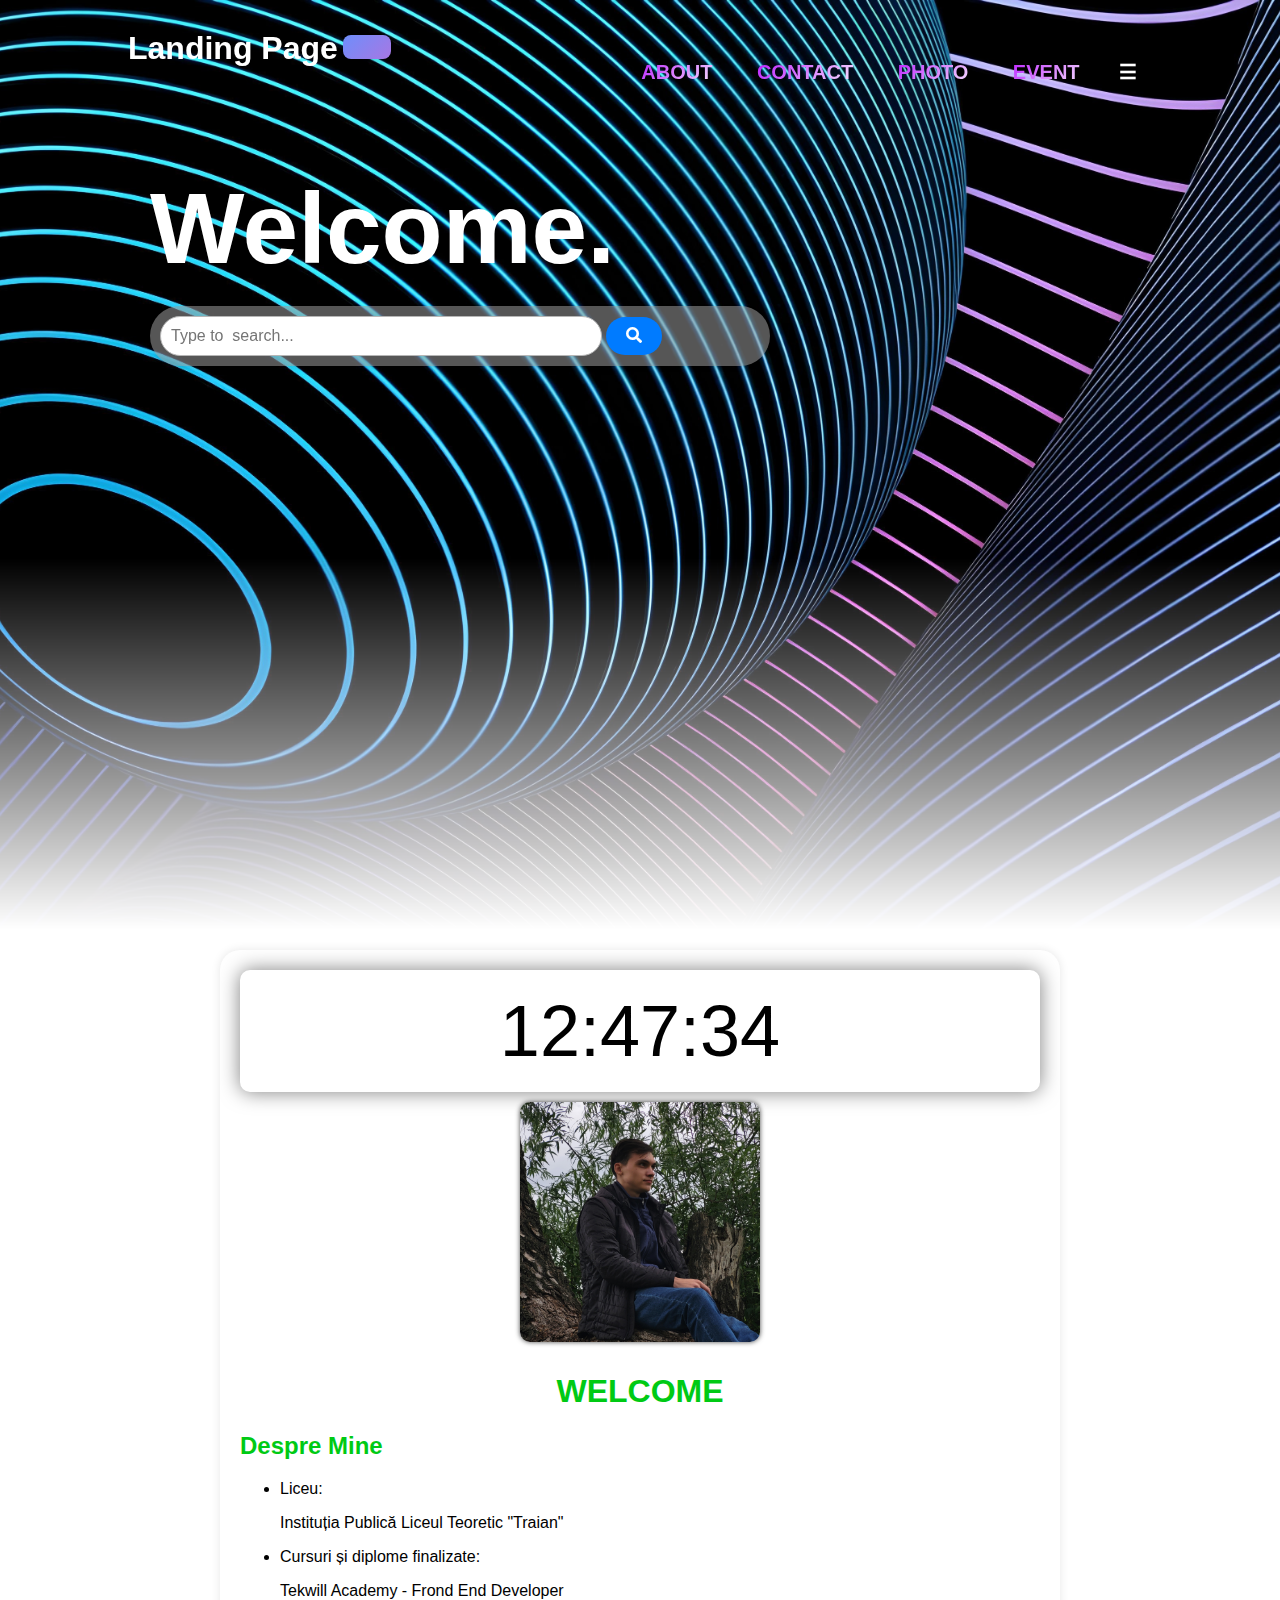
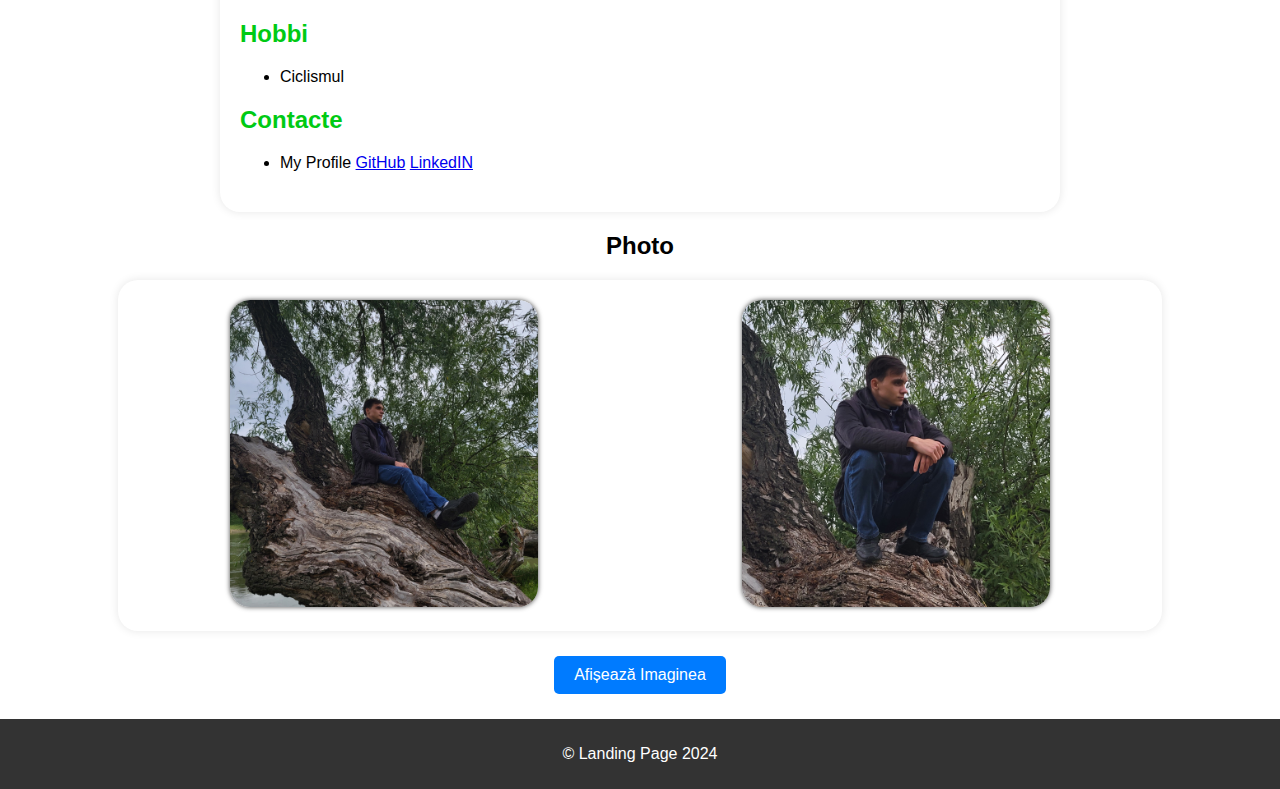
==== HTML/Index.html @ 4e42f4fc "sidebar header blur" ====
<!DOCTYPE html>
<html lang="en">
<head>
    <meta charset="UTF-8">
    <meta name="viewport" content="width=device-width, initial-scale=1.0">
    <title>Landing Page</title>
    <link rel="stylesheet" href="/CSS/light-mode.css" id="theme">
    <link rel="stylesheet" href="https://cdnjs.cloudflare.com/ajax/libs/font-awesome/5.15.4/css/all.min.css" integrity="sha512-..." crossorigin="anonymous" />

</head>
<body>

<header id="hed" class="hero">
    <div class="box">
        <div id="line">
            <h1 class="color2">Landing Page</h1>
        </div>
        <button class="wrapper" id="switchMode"></button>
                
        <nav>
            <a class="moving" href="#about">About</a>
            <a class="moving" href="#contact">Contact</a>
            <a class="moving" href="#photo">Photo</a>
            <a class="moving" href="#event">Event</a>
            <button class="main1" id="openbtn" onclick="openNav()">☰</button>
        </nav> 

            </div>
            <h1 class="welcom">Welcome.</h1>
        <div class="search-container">
            <input type="text" id="search-input" placeholder="Type to  search...">
            <button id="search-btn"><i class="fas fa-search"></i></button>
        </div>
        </div> 
               
    </div> 
</header>
<div class="main">
    <div class="sidebar" id="mySidebar">
        <a href="javascript:void(0)" class="closebtn" onclick="closeNav()">×</a>
        <div class="profile">
            <img src="/Foto/Fd.jpg" alt="Profile Photo" class="profile-photo">
        </div>
        <h2 class="color1">WELCOME</h2>
        
        <ul class="white-bullet">
            <h2 class="color">Contacte</h2>
            <li class="color">&#x1F3E0; Rezidență <p>R. Moldova, Or.Chișinău</p></li>
            <li class="color">&#x260E; Telefon <p>+373(0)798-288-21</p></li>
            <li class="color">&#x2709; Adresă de Email <p>arianbadasco@gmail.com</p></li>          
        </ul>
    
        <h2 class="color1">TIME</h2>
        <div class="maxC">
            <div class="calendar-box">
            <div class="date" id="date"></div>
            <div class="time" id="time"></div>
            </div>
        </div>
    </div>
<main>
</div>    
    <div class="container">
        <div id="clock-container">
            <div id="clock"></div>
        </div>
        <div class="photos">
            <img class="photo" src="/Foto/photo1.jpg" alt="Foto1">
        </div>
        <h1>WELCOME</h1>  
        <div class="section" href="about">
            <h2 id="about">Despre Mine</h2>
            <ul>
                <li>Liceu:
                    <p>Instituția Publică Liceul Teoretic "Traian"</p>
                </li>
                <li>Cursuri și diplome finalizate: 
                    <p>Tekwill Academy - Frond End Developer</p>
                </li>
            </ul>
        </div>

        <div class="section">
            <h2>Hobbi</h2>
            <ul>
            <li>Ciclismul</li>   
            </ul>
        </div>
        <div class="section">
            <h2 id="contact">Contacte</h2>
            <ul>  
                    <li>My Profile
                        <a href="https://github.com/abadasco">GitHub</a>
                        <a href="https://www.linkedin.com/in/arian-badasco-384903273/?trk=opento_sprofile_topcard">LinkedIN</a>
                    </li> 
            </ul>
        </div>  
    </div>
    
</main>
 <h2 class="texth2" id="photo">Photo</h2>
<section id="main-content" class="container1">
   
    <div class="box1">
        <img class="img" src="/Foto/photo2.jpg" alt="Foto2">
    </div>
    <div class="box1">
        <img class="img" src="/Foto/photo3.jpg" alt="Foto3">
    </div>
</section>

<div class="buttonimg" id="event">
  <button id="showImageButton">Afișează Imaginea</button>
  <div id="imageContainer"></div>
</div>
</body>
<script src="/Java script/script.js"></script>
<footer>
    <p>&copy; Landing Page 2024</p>               
                 
</footer>
---- CSS/light-mode.css ----
body {
    font-family: Arial, sans-serif;
    margin: 0;
    padding: 0; 
    background-color: white;  
    color: black;
    transition: background-color 0.3s, color 0.3s;
}

.box {
    width: 80%;
    margin: auto;
    overflow:hidden;
}

#hed{
   padding-top: 30px;
   min-height: 70px;  
}

.hero {
   height: 100vh;
   background: url('/Foto/Dark.jpg') no-repeat center center/cover;
   color: #fff; 
   mask-image: linear-gradient(to bottom, white 60%, transparent 100%);
}

header a {
   color: #fff;
   text-decoration: none;
   text-transform: uppercase;
   font-size: 16px;
}

header a {
   display: inline;
   padding: 0 20px 0 20px;
   font-weight: bold;
}

header #line {
   float: left;
}
header #line h1 {
   margin: 0;
   
}
header nav {
   float: right;
   margin-top: 10px;
   background-color: transparent;
}

.welcom{
   color: #ffffff;
   font-weight: 800;
   font-size: 100px;
   text-align: left;
   margin-left: 150px ;
   margin-bottom: 20px;
}

.search-container {
   max-width: 600px;
   border-radius: 40px;
   background-color: #9a9a9a8f;
   padding: 10px;
   box-shadow: 0 2px 4px rgba(0,0,0,0.1);
   margin-left: 150px;
   
}
 
 #search-input {
   width: 70%;
   padding: 10px;
   border: 1px solid #b6b6b6;
   border-radius: 40px;
   font-size: 16px;
   background: #ffffff;
 }
 
 #search-btn {
   padding: 10px 20px;
   font-size: 16px;
   background-color: #007bff;
   color: #fff;
   border: none;
   border-radius: 50px;
   cursor: pointer;
   transition: background-color 0.3s ease;
 }
 
 #search-btn:hover {
   background-color: #0056b3;
 }
 
 #search-results {
   margin-top: 20px;
   padding: 10px;
   background-color: #000000;
   color: #fff;
   border-radius: 8px;
   box-shadow: 0 2px 4px rgba(0,0,0,0.1);
 }
 .moving{
    background: linear-gradient(135deg, #b300ff, #ffffff);
    color: white;
    cursor: pointer;
    transition: background 0.3s ease, transform 0.3s ease;
    font-size: 20px;
    background-clip: text;
    -webkit-text-fill-color: transparent; 
}

.moving:hover{
    background: linear-gradient(135deg, #ffffff, #b300ff);
    transform: scale(1.05);
    background-clip: text;
    -webkit-text-fill-color: transparent;
    font-weight: 800;
}

.moving:active{
    transform: scale(0.95);
}

.sidebar {
    height: 100%;
    width: 0;
    position: fixed;
    z-index: 1;
    top: 0;
    left: 0;
    background-color: #111;
    overflow-x: hidden;
    transition: 0.5s;
    padding-top: 60px;
}

.sidebar a {
    padding: 8px 8px 8px 32px;
    text-decoration: none;
    font-size: 25px;
    color: #818181;
    display: block;
    transition: 0.5s;
}

.sidebar a:hover {
    color: #f1f1f1;
}

.sidebar .closebtn {
    position: absolute;
    top: 0;
    right: 25px;
    font-size: 36px;
    margin-left: 50px;
}

.main1 {
    transition: margin-left .5s;
    padding: 16px;
    font-weight: bold;
}

#openbtn {
    font-size: 20px;
    cursor: pointer;
    color: rgb(255, 255, 255);
    padding: 10px 15px;
    border: none;
    background: transparent;
}

#openbtn:hover {
    background-color: #ffffff69;
    border-radius: 10px;
    cursor: pointer;
}

.sidebar .profile {
    text-align: center;
    margin-bottom: 20px;
}

.sidebar .profile-photo {
    width: 150px;
    height: 150px;
    border-radius: 50%;
    object-fit: cover;
}

.white-bullet {
    list-style-type: none; 
}
.white-bullet li {
    position: relative;
}
.white-bullet li::before {
    content: '\2022'; 
    color: white; 
    position: absolute;
    left: -20px; 
}

.container1 {
    width: 80%;
    overflow: hidden;
    border-radius: 20px;
    margin: auto;
}

.container {
    max-width: 800px;
    margin: 20px auto;
    background-color: white;
    padding: 20px;
    box-shadow: 0 0 10px rgba(0,0,0,0.1);
    border-radius: 20px;
    overflow: hidden; 
}

h1 {
    color: #00ca14; 
    text-align: center;
}

.color{
    color: #ffffff;
}

.color1{
    color: #ffffff;
    display: flex;
    justify-content: space-around;
    align-items: center;
}

.color2{
    color: #ffffff;
}

.wrapper {
    background: linear-gradient(135deg, #6e8efb, #a777e3);
    border: none;
    border-radius: 8px;
    box-shadow: 0 4px 6px rgba(0, 0, 0, 0.1);
    color: white;
    cursor: pointer;
    font-size: 16px;
    padding: 12px 24px;
    text-transform: uppercase;
    transition: background 0.3s ease, transform 0.3s ease;
    margin: 5px;
}

.wrapper:hover {
    background: linear-gradient(135deg, #a777e3, #6e8efb);
    transform: scale(1.05);
}

.wrapper:active {
    transform: scale(0.95);
}

.section {
    margin-bottom: 20px;
}

.section h2 {
    color: #00ca14; 
}

nav {
    background-color: #333;
    text-align: center;
    padding: 10px 0;
}

nav a {
    color: white;
    text-decoration: none;
    padding: 0 20px;
}

.photos {
    display: flex;
    justify-content: space-around;
    margin-bottom: 20px;
}

.photo {
    width: 30%;
    border-radius: 10px;
    overflow: hidden;
    box-shadow: 0 0 5px rgba(0, 0, 0, 0.727);
    margin: 10px;
}

.photo img {
    width: 100%;
    height: auto;
    display: block;
    
}

#main-content {
    padding: 10px;
    background: #ffffff;
    box-shadow: 0 0 10px rgba(0,0,0,0.1);
    margin-bottom: 20px;
    display: flex;
    align-items: center;
    justify-content: space-around;
    
}

.texth2{
    display: flex;
    flex-direction: column;
    justify-content: space-around;
    align-items: center;
}

.box1 {
    float: left;
    width: 30%;
    padding: 10px;
    
}
.box1 img {
    width: 100%;
    height: auto;
    border-radius: 20px;
    box-shadow: 0 0 5px rgba(0,0,0,0.727);
}


#clock-container {
    display: flex;
    justify-content: center;
    align-items: center;
    background-color: #ffffff;
    border-radius: 10px;
    padding: 20px;
    box-shadow: 0 0 20px rgba(0, 0, 0, 0.5);
}

#clock {
    font-family: 'Helvetica', sans-serif;
    font-size: 72px;
    color: #000000;
}

.buttonimg{
    display: flex;
      flex-direction: column;
      justify-content: center;
      align-items: center;
}
  #showImageButton {
    margin: 5px;
    padding: 10px 20px;
    font-size: 16px;
    background-color: #007BFF;
    color: white;
    border: none;
    border-radius: 5px;
    cursor: pointer;
    transition: background-color 0.3s;
  }

  #showImageButton:hover {
    background-color: #0056b3;
  }

  #showImageButton:disabled {
    background-color: #6c757d;
    cursor: not-allowed;
  }

  #imageContainer {
    margin-top: 20px;
  }

  #imageContainer img {
    max-width: 100%;
    height: auto;
    border: 2px solid #ddd;
    border-radius: 10px;
    box-shadow: 0 4px 8px rgba(0, 0, 0, 0.2);
  }

.maxC{
    display: flex;
    justify-content: center;
    align-items: center;
    margin: 5px;
}

.calendar-box {
    background-color: rgb(0, 0, 0);
    padding: 20px;
    border: 1px solid #3c3c3c;
    border-radius: 10px;
    box-shadow: 0 0 10px rgba(0, 0, 0, 0.1);
    text-align: center;
    max-width: 200px;
    color: #fff;
}
.date {
    font-size: 18px;
    margin-bottom: 5px;
}
.time {
    font-size: 16px;
    color: #555;
}


  footer {
    background: #333;
    color: rgb(255, 255, 255); 
    text-align: center;
    padding: 10px 0;
}
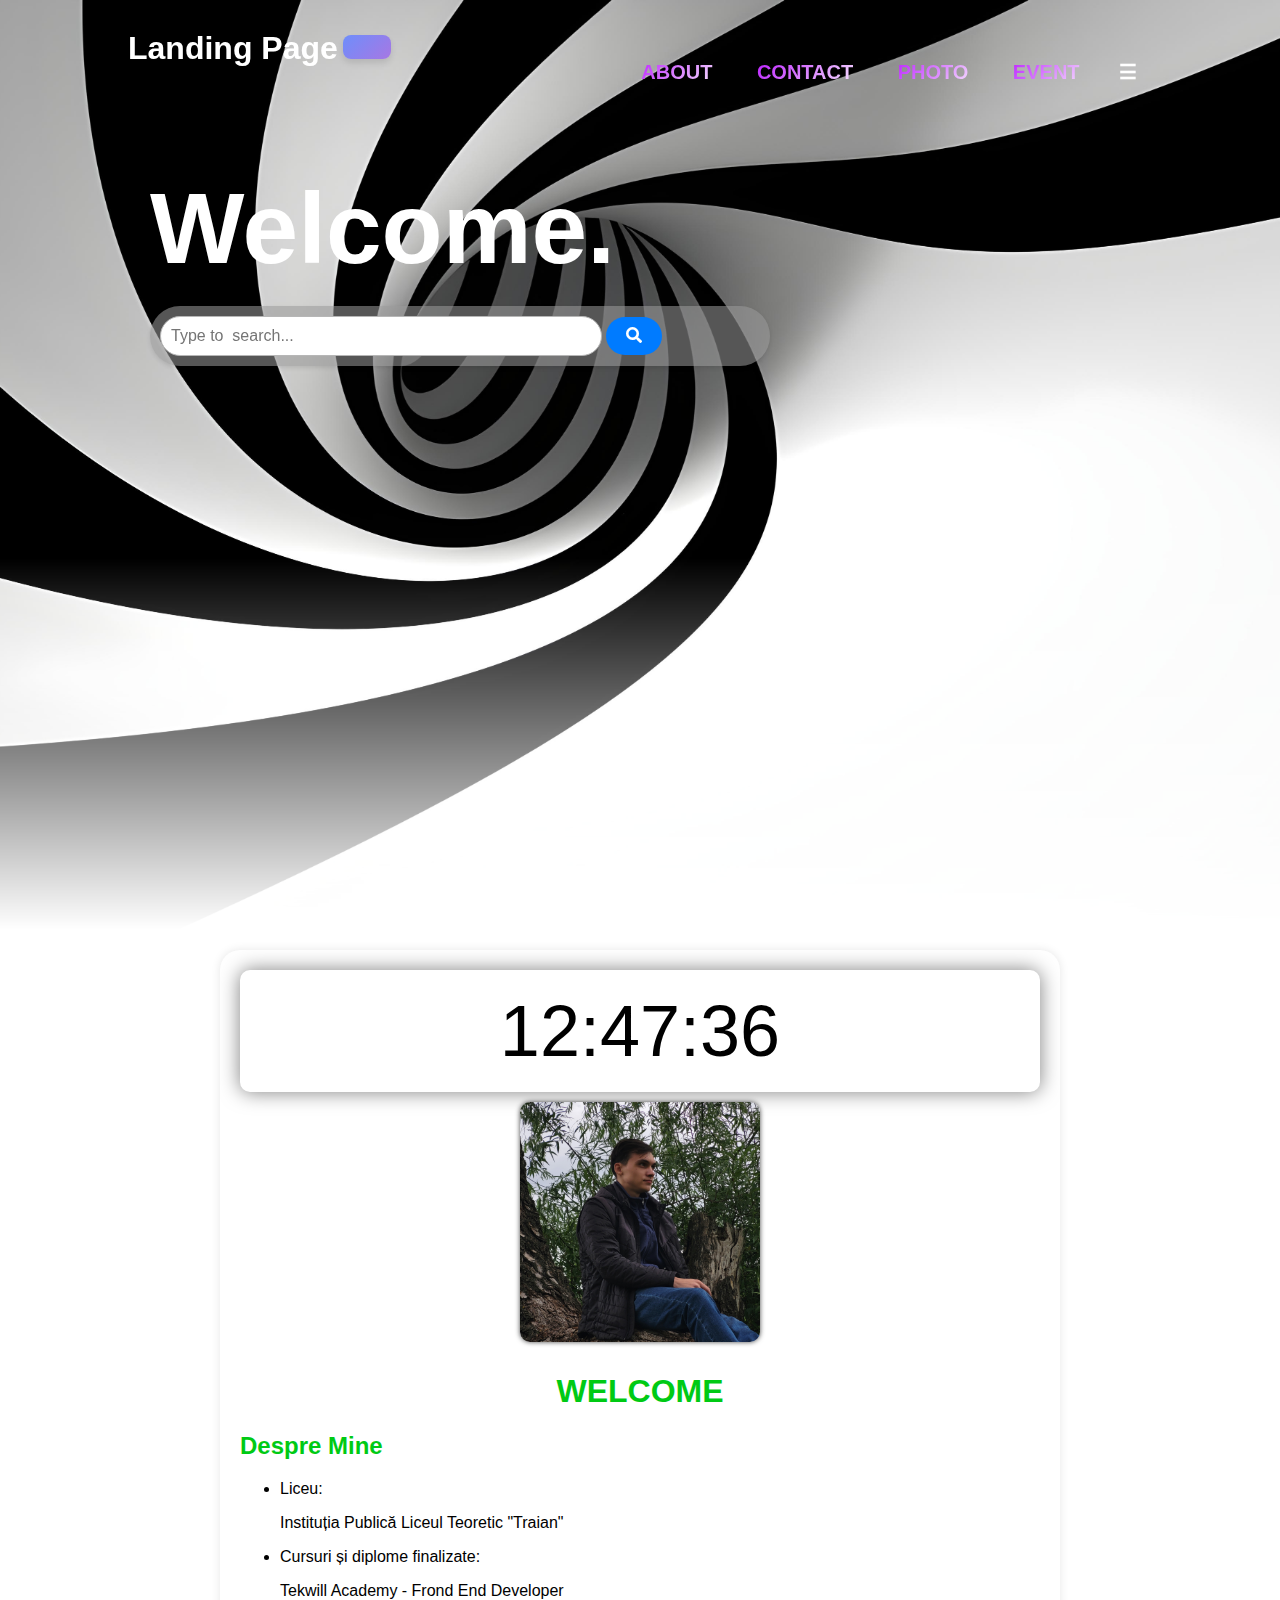
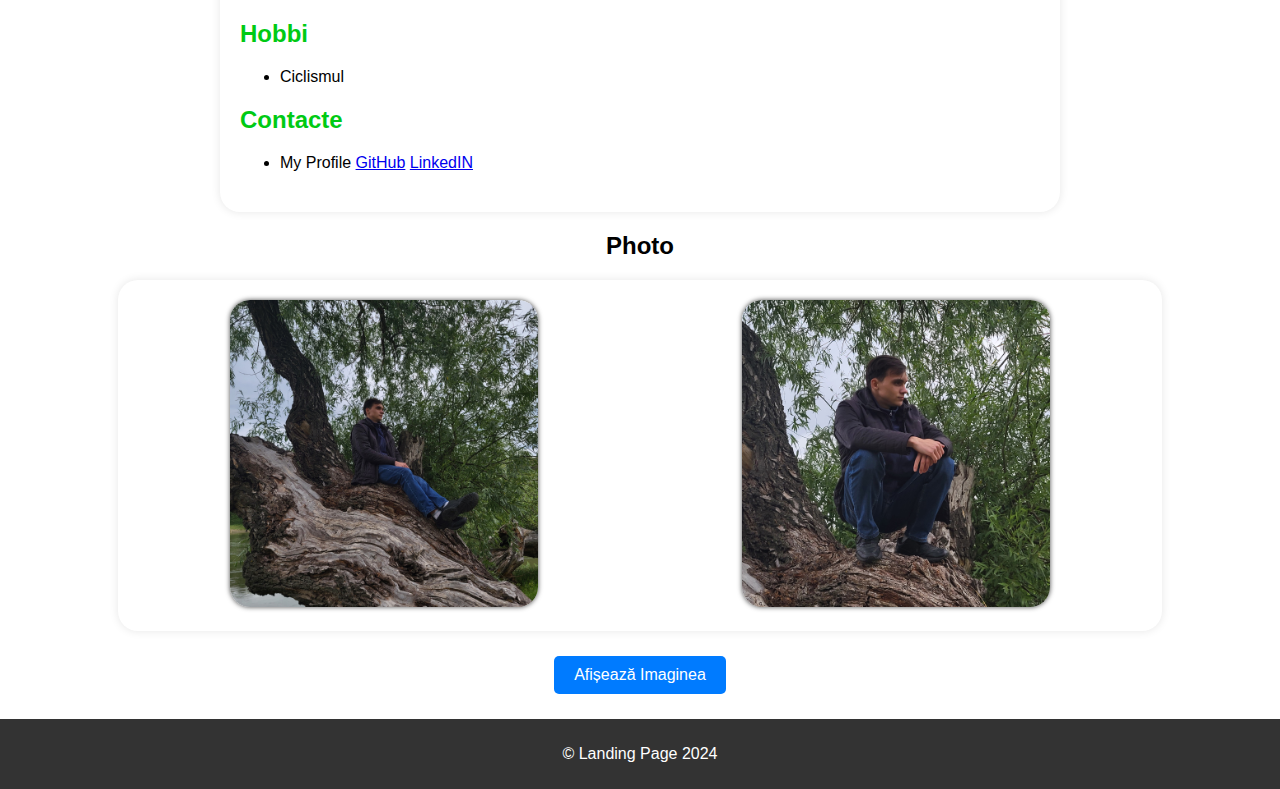
==== commit b3953dc5: "search" ====
--- a/HTML/Index.html
+++ b/HTML/Index.html
@@ -114,7 +114,7 @@
   <div id="imageContainer"></div>
 </div>
 </body>
-<script src="/Java script/script.js"></script>
+<script src="/Javascript/script.js"></script>
 <footer>
     <p>&copy; Landing Page 2024</p>               
                  
--- a/CSS/light-mode.css
+++ b/CSS/light-mode.css
@@ -20,7 +20,7 @@
 
 .hero {
    height: 100vh;
-   background: url('/Foto/Dark.jpg') no-repeat center center/cover;
+   background: url('/Foto/WhiteLine.jpg') no-repeat center center/cover;
    color: #fff; 
    mask-image: linear-gradient(to bottom, white 60%, transparent 100%);
 }
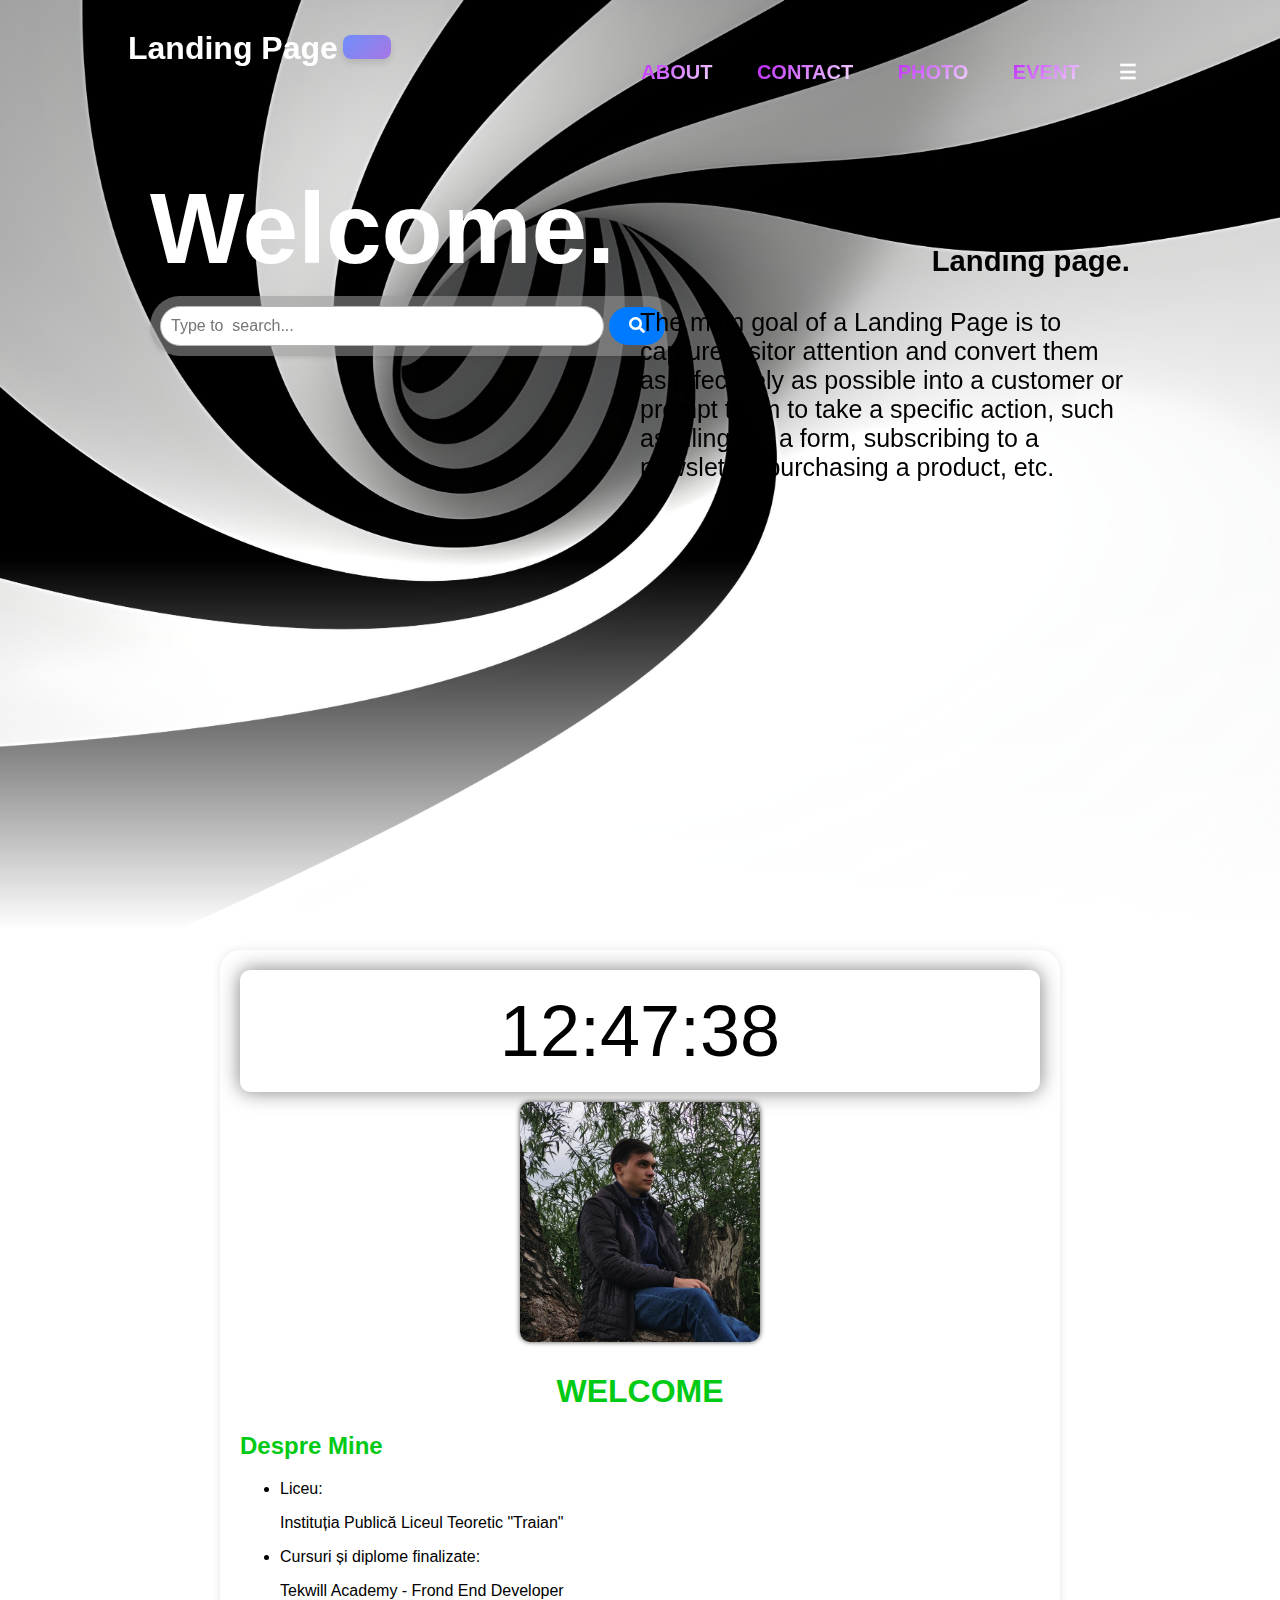
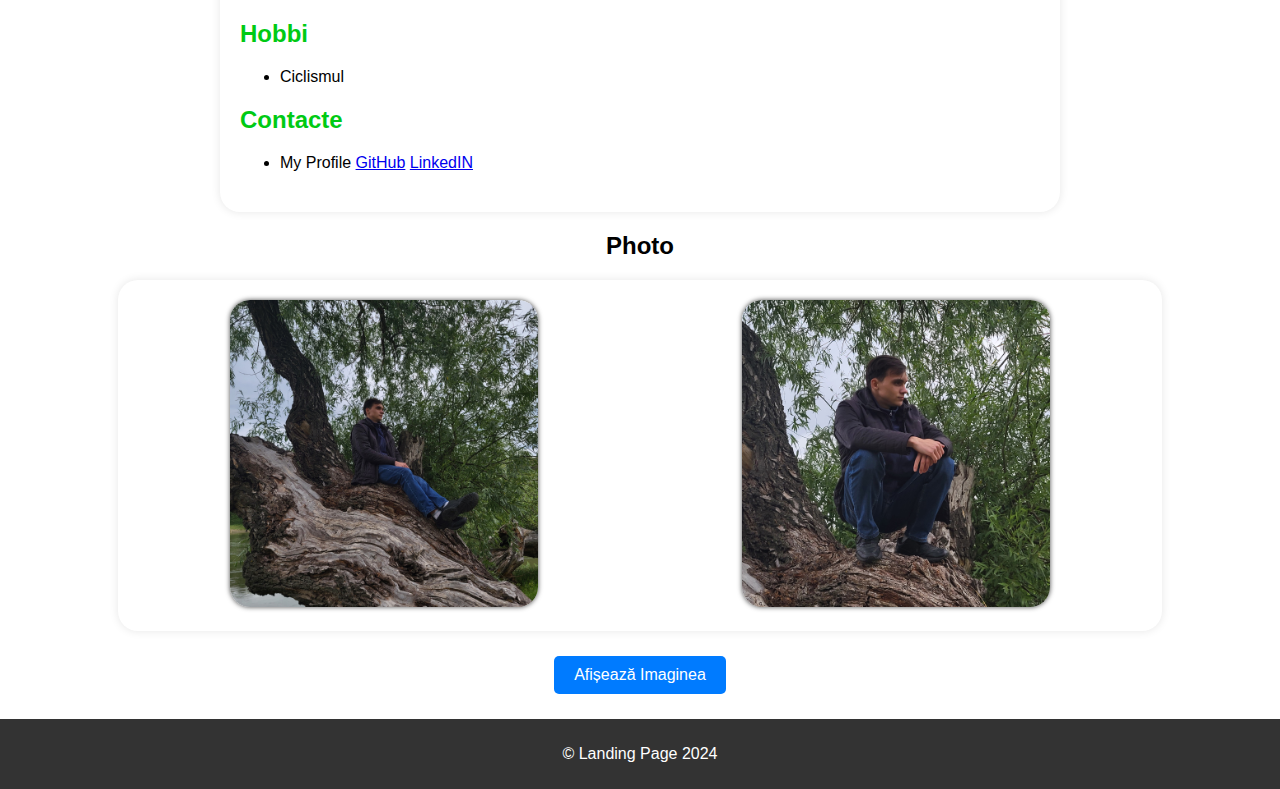
==== commit 62104cd6: "text" ====
--- a/HTML/Index.html
+++ b/HTML/Index.html
@@ -25,14 +25,22 @@
             <button class="main1" id="openbtn" onclick="openNav()">☰</button>
         </nav> 
 
-            </div>
+        </div>
+        <div >
             <h1 class="welcom">Welcome.</h1>
-        <div class="search-container">
+        </div>
+
+            <div class="search-container">
             <input type="text" id="search-input" placeholder="Type to  search...">
             <button id="search-btn"><i class="fas fa-search"></i></button>
+            </div>
+
+        <div class="page">
+            <h3 class="pagelag">Landing page.</h3> 
+            <p>The main goal of a Landing Page is to capture visitor attention and convert them as effectively as possible into a customer or prompt them to take a specific action, such as filling out a form, subscribing to a newsletter, purchasing a product, etc.</p>
         </div>
         </div> 
-               
+                
     </div> 
 </header>
 <div class="main">
--- a/CSS/light-mode.css
+++ b/CSS/light-mode.css
@@ -57,11 +57,27 @@
    font-size: 100px;
    text-align: left;
    margin-left: 150px ;
-   margin-bottom: 20px;
+   margin-bottom: 10px;
+   margin-right: 50%;
+}
+
+.page{ 
+    color: #000000;
+    margin-left: 50%;
+    margin-bottom: 0;
+    margin-right: 150px;
+    font-size: 25px;
+    margin-top: -140px;
+}
+
+.pagelag{
+    display: flex;
+    align-items: flex-start;
+    justify-content: right;
 }
 
 .search-container {
-   max-width: 600px;
+   max-width: 509px;
    border-radius: 40px;
    background-color: #9a9a9a8f;
    padding: 10px;
@@ -71,7 +87,7 @@
 }
  
  #search-input {
-   width: 70%;
+   width: 83%;
    padding: 10px;
    border: 1px solid #b6b6b6;
    border-radius: 40px;
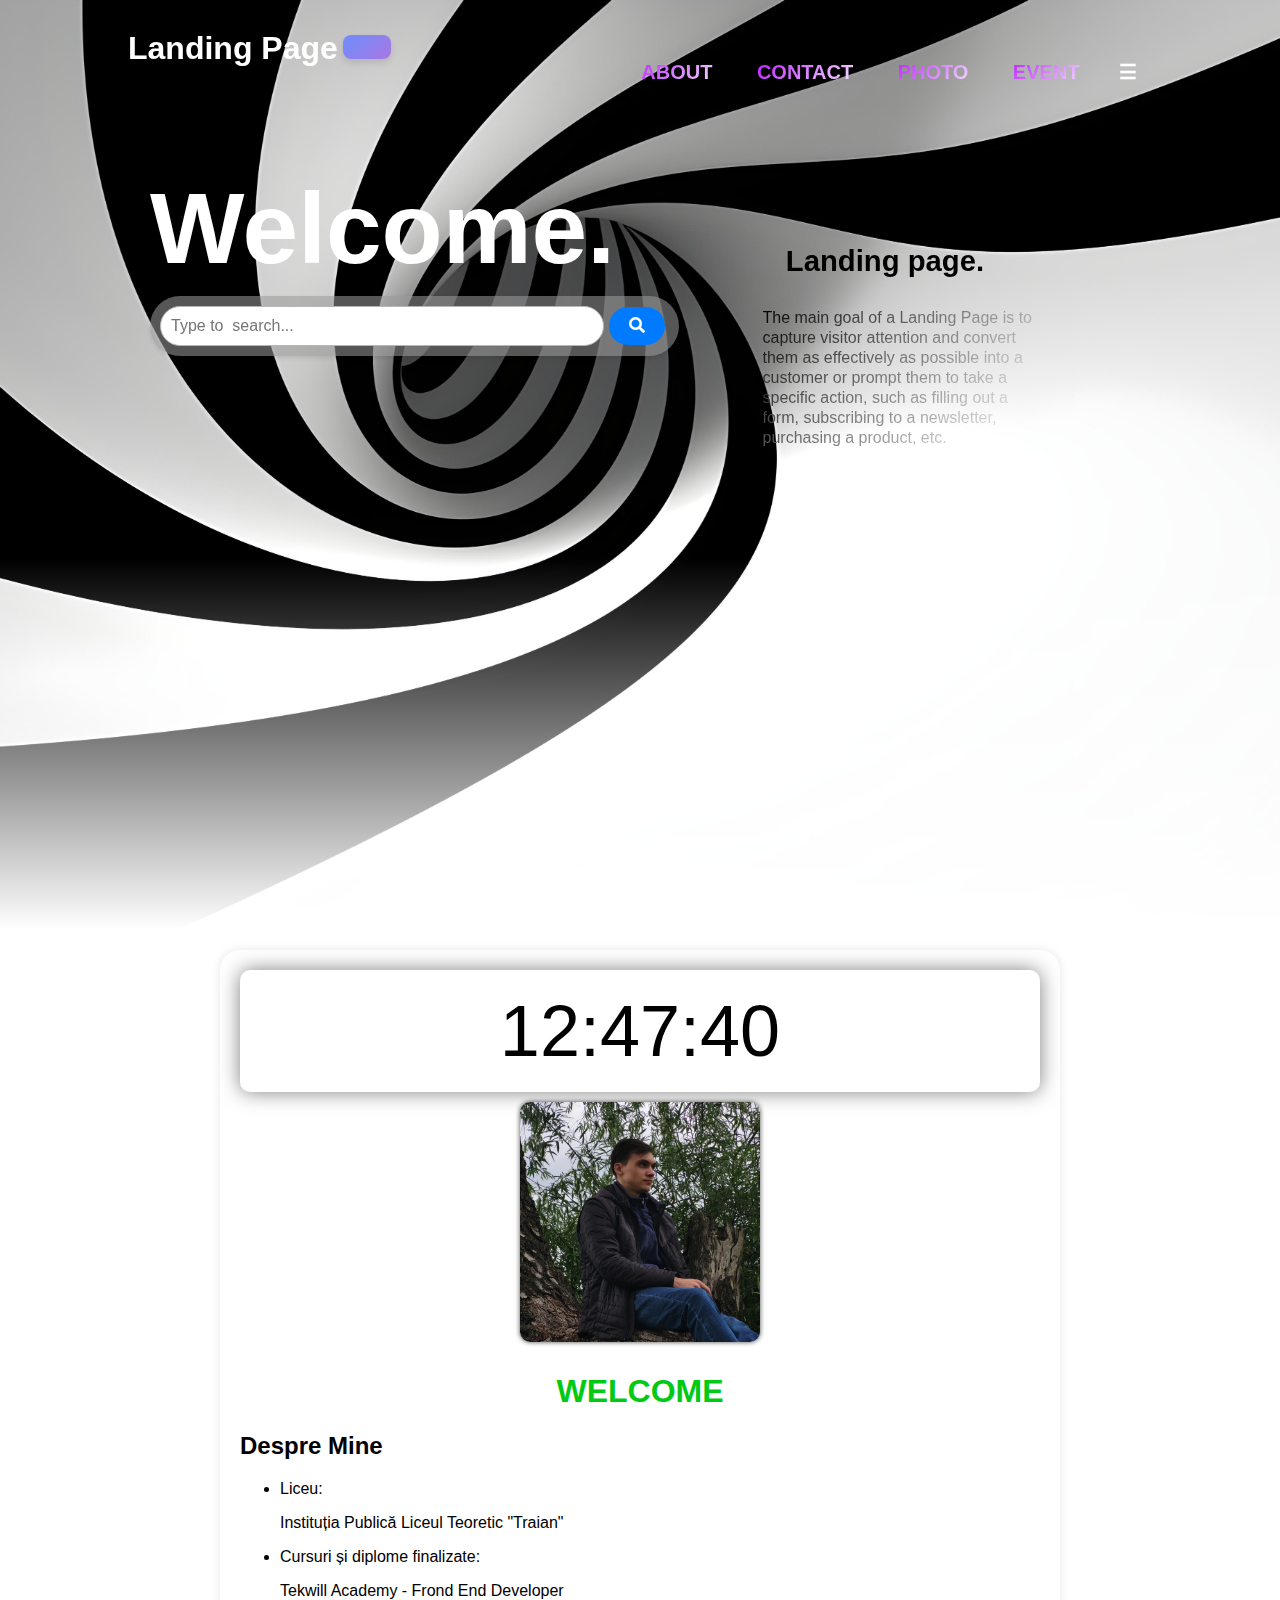
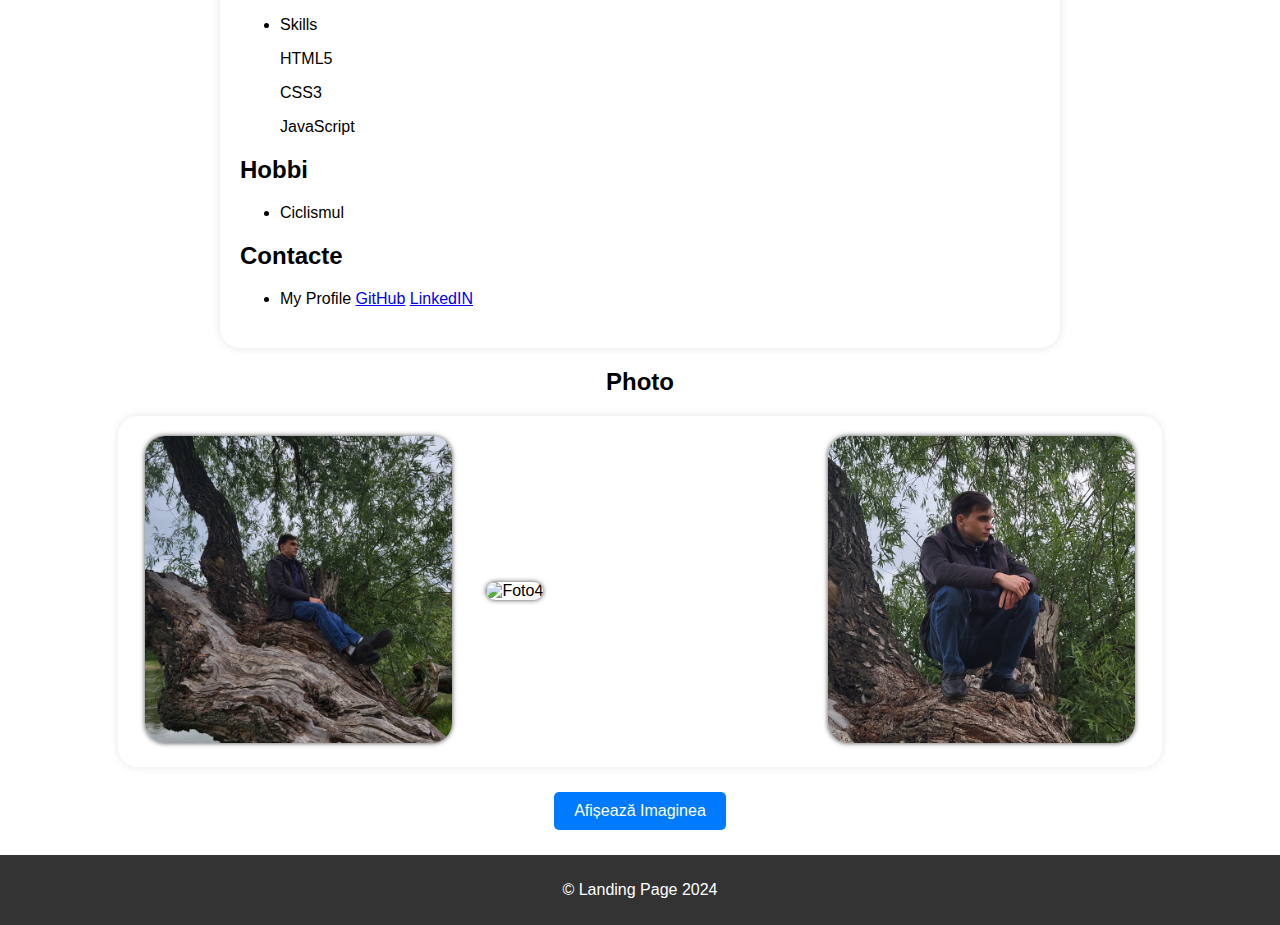
==== commit 06380a2b: "photo4 header" ====
--- a/HTML/Index.html
+++ b/HTML/Index.html
@@ -37,7 +37,7 @@
 
         <div class="page">
             <h3 class="pagelag">Landing page.</h3> 
-            <p>The main goal of a Landing Page is to capture visitor attention and convert them as effectively as possible into a customer or prompt them to take a specific action, such as filling out a form, subscribing to a newsletter, purchasing a product, etc.</p>
+            <p class="paragraf">The main goal of a Landing Page is to capture visitor attention and convert them as effectively as possible into a customer or prompt them to take a specific action, such as filling out a form, subscribing to a newsletter, purchasing a product, etc.</p>
         </div>
         </div> 
                 
@@ -85,6 +85,11 @@
                 <li>Cursuri și diplome finalizate: 
                     <p>Tekwill Academy - Frond End Developer</p>
                 </li>
+                <li>Skills
+                    <p>HTML5</p>
+                    <p>CSS3</p>
+                    <p>JavaScript</p>
+                </li>
             </ul>
         </div>
 
@@ -113,8 +118,12 @@
         <img class="img" src="/Foto/photo2.jpg" alt="Foto2">
     </div>
     <div class="box1">
+        <img class="img" src="/Foto/photo4.jpg" alt="Foto4">
+    </div>
+    <div class="box1">
         <img class="img" src="/Foto/photo3.jpg" alt="Foto3">
     </div>
+    
 </section>
 
 <div class="buttonimg" id="event">
--- a/CSS/light-mode.css
+++ b/CSS/light-mode.css
@@ -68,13 +68,31 @@
     margin-right: 150px;
     font-size: 25px;
     margin-top: -140px;
+    align-items:center;
 }
 
 .pagelag{
     display: flex;
-    align-items: flex-start;
-    justify-content: right;
-}
+    align-items: center;
+    justify-content: center;
+    
+}
+
+.page p{
+    font-size: 16px;
+    line-height: 20px;
+    margin-left: 25%;
+    margin-right: 20%;
+    display: flex;
+    align-items: center;
+    justify-content: center;
+
+    background: linear-gradient(135deg, #000000, #ffffff);
+    color: rgb(0, 0, 0);
+    background-clip: text;
+    -webkit-text-fill-color: transparent; 
+}
+
 
 .search-container {
    max-width: 509px;
@@ -285,7 +303,7 @@
 }
 
 .section h2 {
-    color: #00ca14; 
+    color: #000000; 
 }
 
 nav {
@@ -434,10 +452,9 @@
     color: #555;
 }
 
-
   footer {
     background: #333;
     color: rgb(255, 255, 255); 
     text-align: center;
     padding: 10px 0;
-}+}
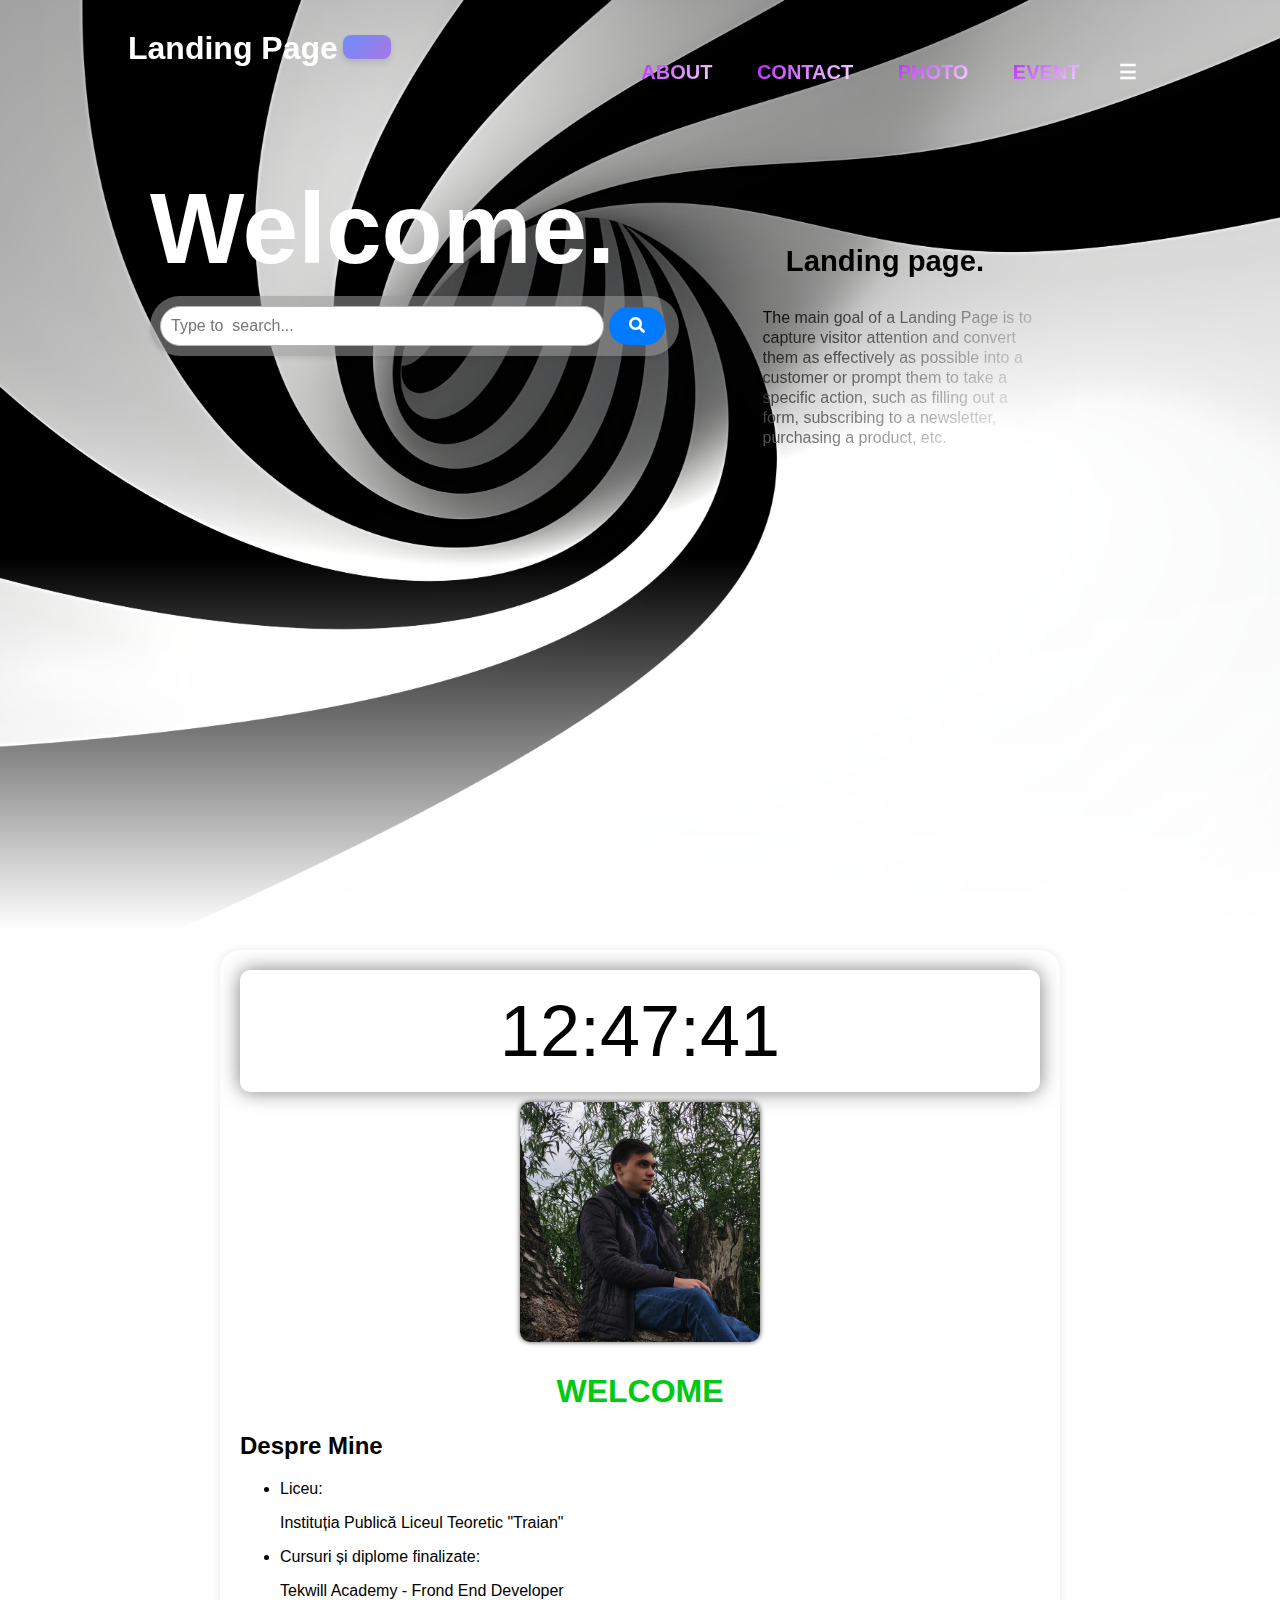
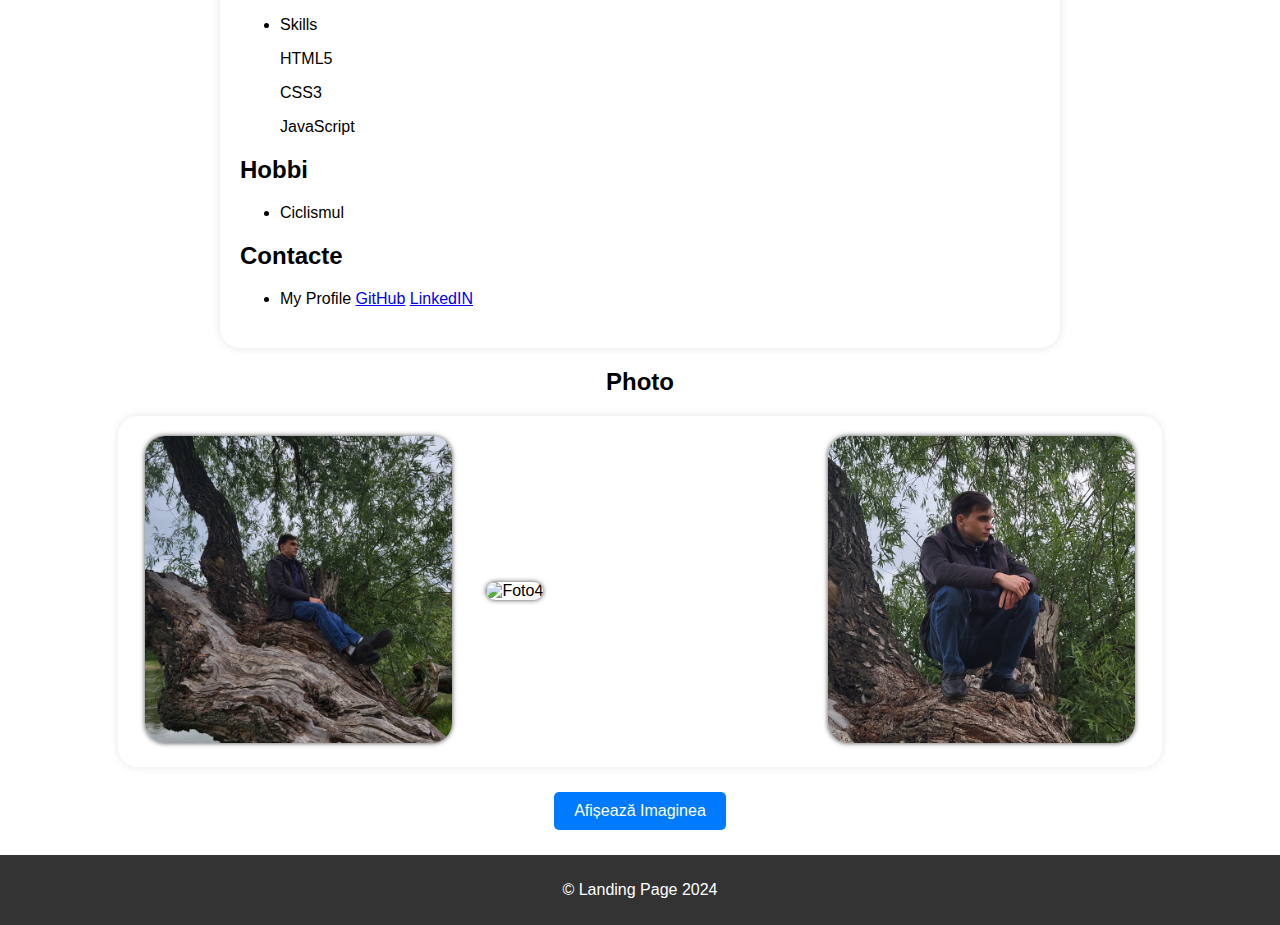
==== commit 321fdf0a: "commit" ====
--- a/HTML/Index.html
+++ b/HTML/Index.html
@@ -133,6 +133,5 @@
 </body>
 <script src="/Javascript/script.js"></script>
 <footer>
-    <p>&copy; Landing Page 2024</p>               
-                 
+    <p>&copy; Landing Page 2024</p>                           
 </footer>--- a/CSS/light-mode.css
+++ b/CSS/light-mode.css
@@ -6,38 +6,32 @@
     color: black;
     transition: background-color 0.3s, color 0.3s;
 }
-
 .box {
     width: 80%;
     margin: auto;
     overflow:hidden;
 }
-
 #hed{
    padding-top: 30px;
    min-height: 70px;  
 }
-
 .hero {
    height: 100vh;
    background: url('/Foto/WhiteLine.jpg') no-repeat center center/cover;
    color: #fff; 
    mask-image: linear-gradient(to bottom, white 60%, transparent 100%);
 }
-
 header a {
    color: #fff;
    text-decoration: none;
    text-transform: uppercase;
    font-size: 16px;
 }
-
 header a {
    display: inline;
    padding: 0 20px 0 20px;
    font-weight: bold;
 }
-
 header #line {
    float: left;
 }
@@ -50,7 +44,6 @@
    margin-top: 10px;
    background-color: transparent;
 }
-
 .welcom{
    color: #ffffff;
    font-weight: 800;
@@ -60,7 +53,6 @@
    margin-bottom: 10px;
    margin-right: 50%;
 }
-
 .page{ 
     color: #000000;
     margin-left: 50%;
@@ -70,14 +62,12 @@
     margin-top: -140px;
     align-items:center;
 }
-
 .pagelag{
     display: flex;
     align-items: center;
     justify-content: center;
     
 }
-
 .page p{
     font-size: 16px;
     line-height: 20px;
@@ -92,8 +82,6 @@
     background-clip: text;
     -webkit-text-fill-color: transparent; 
 }
-
-
 .search-container {
    max-width: 509px;
    border-radius: 40px;
@@ -103,7 +91,6 @@
    margin-left: 150px;
    
 }
- 
  #search-input {
    width: 83%;
    padding: 10px;
@@ -112,7 +99,6 @@
    font-size: 16px;
    background: #ffffff;
  }
- 
  #search-btn {
    padding: 10px 20px;
    font-size: 16px;
@@ -123,11 +109,9 @@
    cursor: pointer;
    transition: background-color 0.3s ease;
  }
- 
  #search-btn:hover {
    background-color: #0056b3;
  }
- 
  #search-results {
    margin-top: 20px;
    padding: 10px;
@@ -145,7 +129,6 @@
     background-clip: text;
     -webkit-text-fill-color: transparent; 
 }
-
 .moving:hover{
     background: linear-gradient(135deg, #ffffff, #b300ff);
     transform: scale(1.05);
@@ -153,11 +136,9 @@
     -webkit-text-fill-color: transparent;
     font-weight: 800;
 }
-
 .moving:active{
     transform: scale(0.95);
 }
-
 .sidebar {
     height: 100%;
     width: 0;
@@ -170,7 +151,6 @@
     transition: 0.5s;
     padding-top: 60px;
 }
-
 .sidebar a {
     padding: 8px 8px 8px 32px;
     text-decoration: none;
@@ -179,11 +159,9 @@
     display: block;
     transition: 0.5s;
 }
-
 .sidebar a:hover {
     color: #f1f1f1;
 }
-
 .sidebar .closebtn {
     position: absolute;
     top: 0;
@@ -191,13 +169,11 @@
     font-size: 36px;
     margin-left: 50px;
 }
-
 .main1 {
     transition: margin-left .5s;
     padding: 16px;
     font-weight: bold;
 }
-
 #openbtn {
     font-size: 20px;
     cursor: pointer;
@@ -206,25 +182,21 @@
     border: none;
     background: transparent;
 }
-
 #openbtn:hover {
     background-color: #ffffff69;
     border-radius: 10px;
     cursor: pointer;
 }
-
 .sidebar .profile {
     text-align: center;
     margin-bottom: 20px;
 }
-
 .sidebar .profile-photo {
     width: 150px;
     height: 150px;
     border-radius: 50%;
     object-fit: cover;
 }
-
 .white-bullet {
     list-style-type: none; 
 }
@@ -237,14 +209,12 @@
     position: absolute;
     left: -20px; 
 }
-
 .container1 {
     width: 80%;
     overflow: hidden;
     border-radius: 20px;
     margin: auto;
 }
-
 .container {
     max-width: 800px;
     margin: 20px auto;
@@ -254,12 +224,10 @@
     border-radius: 20px;
     overflow: hidden; 
 }
-
 h1 {
     color: #00ca14; 
     text-align: center;
 }
-
 .color{
     color: #ffffff;
 }
@@ -270,11 +238,9 @@
     justify-content: space-around;
     align-items: center;
 }
-
 .color2{
     color: #ffffff;
 }
-
 .wrapper {
     background: linear-gradient(135deg, #6e8efb, #a777e3);
     border: none;
@@ -288,42 +254,34 @@
     transition: background 0.3s ease, transform 0.3s ease;
     margin: 5px;
 }
-
 .wrapper:hover {
     background: linear-gradient(135deg, #a777e3, #6e8efb);
     transform: scale(1.05);
 }
-
 .wrapper:active {
     transform: scale(0.95);
 }
-
 .section {
     margin-bottom: 20px;
 }
-
 .section h2 {
     color: #000000; 
 }
-
 nav {
     background-color: #333;
     text-align: center;
     padding: 10px 0;
 }
-
 nav a {
     color: white;
     text-decoration: none;
     padding: 0 20px;
 }
-
 .photos {
     display: flex;
     justify-content: space-around;
     margin-bottom: 20px;
 }
-
 .photo {
     width: 30%;
     border-radius: 10px;
@@ -331,14 +289,12 @@
     box-shadow: 0 0 5px rgba(0, 0, 0, 0.727);
     margin: 10px;
 }
-
 .photo img {
     width: 100%;
     height: auto;
     display: block;
     
 }
-
 #main-content {
     padding: 10px;
     background: #ffffff;
@@ -349,14 +305,12 @@
     justify-content: space-around;
     
 }
-
 .texth2{
     display: flex;
     flex-direction: column;
     justify-content: space-around;
     align-items: center;
 }
-
 .box1 {
     float: left;
     width: 30%;
@@ -369,8 +323,6 @@
     border-radius: 20px;
     box-shadow: 0 0 5px rgba(0,0,0,0.727);
 }
-
-
 #clock-container {
     display: flex;
     justify-content: center;
@@ -380,13 +332,11 @@
     padding: 20px;
     box-shadow: 0 0 20px rgba(0, 0, 0, 0.5);
 }
-
 #clock {
     font-family: 'Helvetica', sans-serif;
     font-size: 72px;
     color: #000000;
 }
-
 .buttonimg{
     display: flex;
       flex-direction: column;
@@ -404,20 +354,16 @@
     cursor: pointer;
     transition: background-color 0.3s;
   }
-
   #showImageButton:hover {
     background-color: #0056b3;
   }
-
   #showImageButton:disabled {
     background-color: #6c757d;
     cursor: not-allowed;
   }
-
   #imageContainer {
     margin-top: 20px;
   }
-
   #imageContainer img {
     max-width: 100%;
     height: auto;
@@ -425,14 +371,12 @@
     border-radius: 10px;
     box-shadow: 0 4px 8px rgba(0, 0, 0, 0.2);
   }
-
 .maxC{
     display: flex;
     justify-content: center;
     align-items: center;
     margin: 5px;
 }
-
 .calendar-box {
     background-color: rgb(0, 0, 0);
     padding: 20px;
@@ -451,7 +395,6 @@
     font-size: 16px;
     color: #555;
 }
-
   footer {
     background: #333;
     color: rgb(255, 255, 255); 
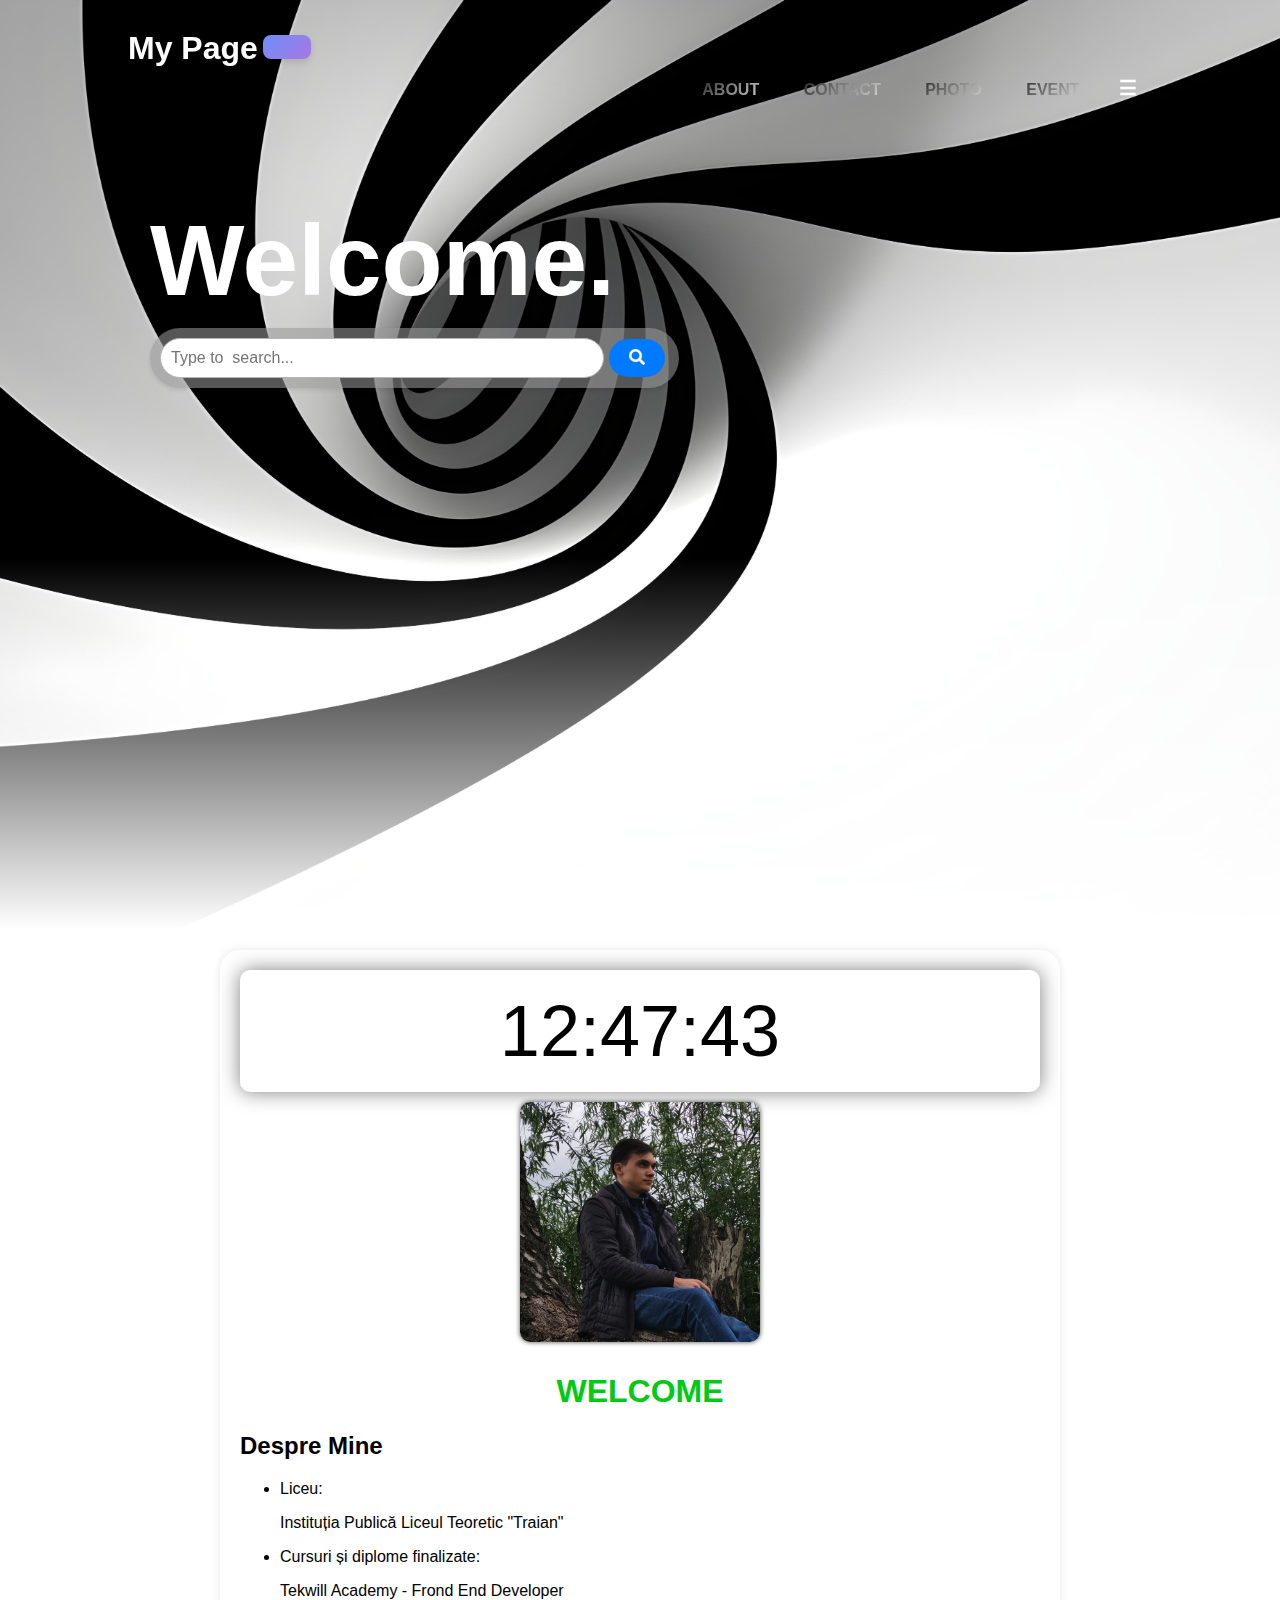
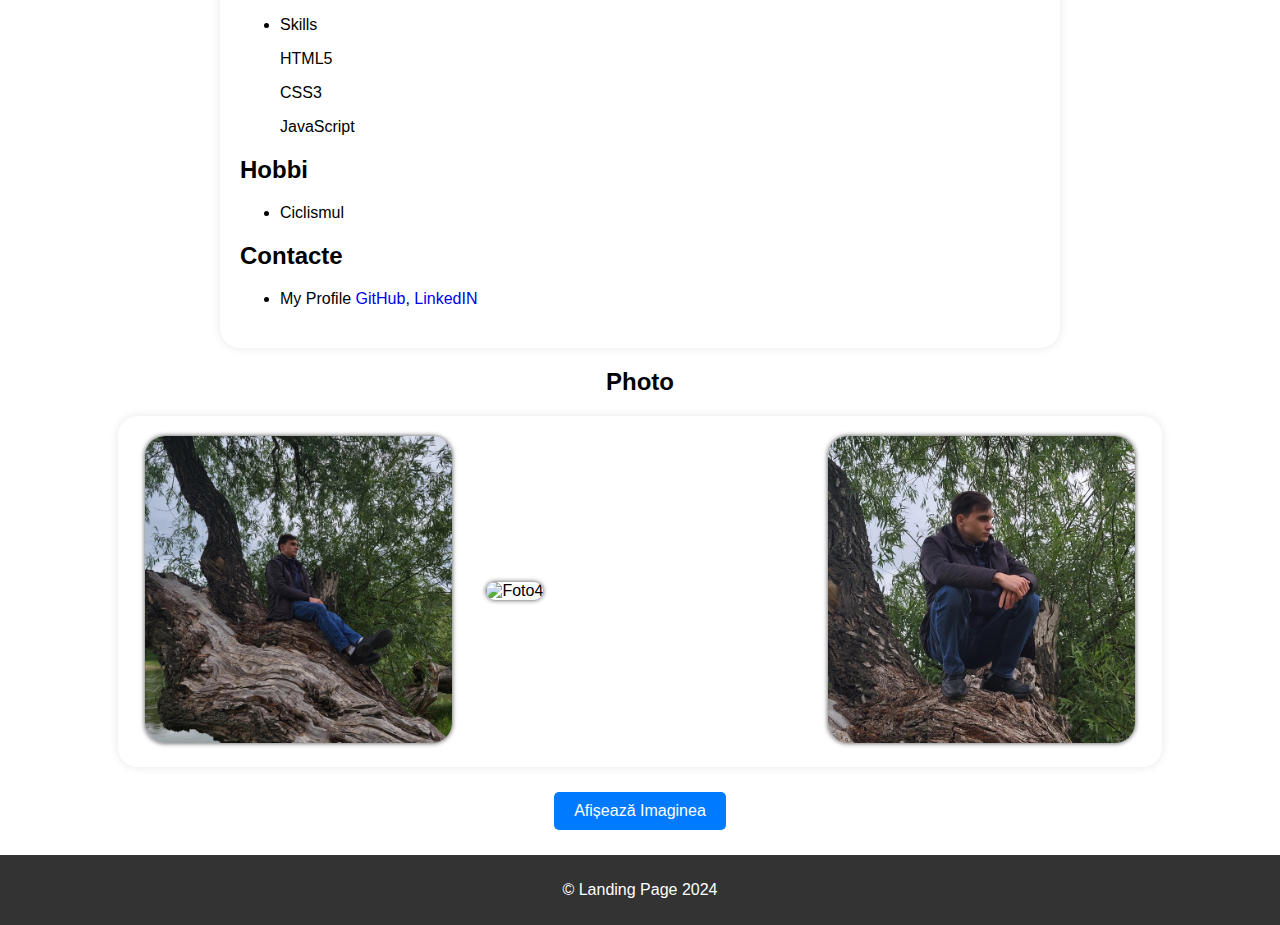
==== commit 0e433d19: "bug fixes" ====
--- a/HTML/Index.html
+++ b/HTML/Index.html
@@ -6,77 +6,70 @@
     <title>Landing Page</title>
     <link rel="stylesheet" href="/CSS/light-mode.css" id="theme">
     <link rel="stylesheet" href="https://cdnjs.cloudflare.com/ajax/libs/font-awesome/5.15.4/css/all.min.css" integrity="sha512-..." crossorigin="anonymous" />
-
 </head>
 <body>
 
-<header id="hed" class="hero">
+<header class="hero">
     <div class="box">
-        <div id="line">
-            <h1 class="color2">Landing Page</h1>
+        <div>
+            <!-- <img class="logo" src="/Foto/logo.png" alt="Logo"> -->
+            <h1 class="color2">My Page</h1> 
         </div>
-        <button class="wrapper" id="switchMode"></button>
+        <button type="button" class="wrapper" id="switchMode"></button>
                 
         <nav>
-            <a class="moving" href="#about">About</a>
-            <a class="moving" href="#contact">Contact</a>
-            <a class="moving" href="#photo">Photo</a>
-            <a class="moving" href="#event">Event</a>
-            <button class="main1" id="openbtn" onclick="openNav()">☰</button>
-        </nav> 
-
+            <ul>
+                <li class="moving"><a href="#about">About</a></li>
+                <li class="moving"><a href="#contact">Contact</a></li>
+                <li class="moving"><a href="#photo">Photo</a></li>
+                <li class="moving"><a href="#event">Event</a></li>
+                <button type="button"  class="opentbtn" onclick="openNav()">☰</button>
+            </ul>
+        </nav>     
         </div>
         <div >
             <h1 class="welcom">Welcome.</h1>
         </div>
-
             <div class="search-container">
-            <input type="text" id="search-input" placeholder="Type to  search...">
-            <button id="search-btn"><i class="fas fa-search"></i></button>
-            </div>
-
-        <div class="page">
-            <h3 class="pagelag">Landing page.</h3> 
-            <p class="paragraf">The main goal of a Landing Page is to capture visitor attention and convert them as effectively as possible into a customer or prompt them to take a specific action, such as filling out a form, subscribing to a newsletter, purchasing a product, etc.</p>
-        </div>
-        </div> 
-                
+            <input type="text" class="search-input" placeholder="Type to  search...">
+            <button class="search-btn"><i class="fas fa-search"></i></button>
+            </div>      
     </div> 
 </header>
-<div class="main">
+<div>
     <div class="sidebar" id="mySidebar">
-        <a href="javascript:void(0)" class="closebtn" onclick="closeNav()">×</a>
-        <div class="profile">
-            <img src="/Foto/Fd.jpg" alt="Profile Photo" class="profile-photo">
+        <a href="javascript:void(0)" onclick="closeNav()">×</a>
+        <div>
+            <img src="/Foto/photoProfile.jpg" alt="ProfilePhoto">
         </div>
         <h2 class="color1">WELCOME</h2>
         
         <ul class="white-bullet">
-            <h2 class="color">Contacte</h2>
-            <li class="color">&#x1F3E0; Rezidență <p>R. Moldova, Or.Chișinău</p></li>
-            <li class="color">&#x260E; Telefon <p>+373(0)798-288-21</p></li>
-            <li class="color">&#x2709; Adresă de Email <p>arianbadasco@gmail.com</p></li>          
+            <h2 class="txtColor">Contacte</h2>
+            <li class="txtColor">&#x1F3E0; Rezidență <p>R. Moldova, Or.Chișinău</p></li>
+            <li class="txtColor">&#x260E; Telefon <p>+373(0)798-288-21</p></li>
+            <li class="txtColor">&#x2709; Adresă de Email <p>arianbadasco@gmail.com</p></li>          
         </ul>
     
         <h2 class="color1">TIME</h2>
-        <div class="maxC">
+        <div class="calendarPosition">
             <div class="calendar-box">
-            <div class="date" id="date"></div>
-            <div class="time" id="time"></div>
-            </div>
+            <div class="data" id="date"></div>
+            <div class="timp" id="time"></div>
+        </div>
         </div>
     </div>
 <main>
 </div>    
     <div class="container">
-        <div id="clock-container">
-            <div id="clock"></div>
+        <div class="clock-container">
+            <div class="hclock" id="clock"></div>
         </div>
         <div class="photos">
             <img class="photo" src="/Foto/photo1.jpg" alt="Foto1">
         </div>
         <h1>WELCOME</h1>  
-        <div class="section" href="about">
+        <div class="section">
             <h2 id="about">Despre Mine</h2>
             <ul>
                 <li>Liceu:
@@ -103,8 +96,8 @@
             <h2 id="contact">Contacte</h2>
             <ul>  
                     <li>My Profile
-                        <a href="https://github.com/abadasco">GitHub</a>
-                        <a href="https://www.linkedin.com/in/arian-badasco-384903273/?trk=opento_sprofile_topcard">LinkedIN</a>
+                        <a class="styleLink" href="https://github.com/abadasco" target="_blank">GitHub<a>,</a></a>
+                        <a class="styleLink" href="https://www.linkedin.com/in/arian-badasco-384903273/?trk=opento_sprofile_topcard" target="_blank">LinkedIN</a>
                     </li> 
             </ul>
         </div>  
@@ -112,7 +105,7 @@
     
 </main>
  <h2 class="texth2" id="photo">Photo</h2>
-<section id="main-content" class="container1">
+<section class="container1">
    
     <div class="box1">
         <img class="img" src="/Foto/photo2.jpg" alt="Foto2">
@@ -127,8 +120,8 @@
 </section>
 
 <div class="buttonimg" id="event">
-  <button id="showImageButton">Afișează Imaginea</button>
-  <div id="imageContainer"></div>
+  <button class="imgbutton" type="button" id="showImageButton">Afișează Imaginea</button>
+  <div class="imgcontainer" id="imageContainer"></div>
 </div>
 </body>
 <script src="/Javascript/script.js"></script>
--- a/CSS/light-mode.css
+++ b/CSS/light-mode.css
@@ -6,82 +6,115 @@
     color: black;
     transition: background-color 0.3s, color 0.3s;
 }
-.box {
-    width: 80%;
-    margin: auto;
-    overflow:hidden;
-}
-#hed{
-   padding-top: 30px;
-   min-height: 70px;  
-}
 .hero {
    height: 100vh;
    background: url('/Foto/WhiteLine.jpg') no-repeat center center/cover;
    color: #fff; 
    mask-image: linear-gradient(to bottom, white 60%, transparent 100%);
+   padding-top: 30px;
+   min-height: 70px; 
+}
+.box {
+    width: 80%;
+    margin: auto;
+    overflow:hidden;
 }
 header a {
    color: #fff;
    text-decoration: none;
    text-transform: uppercase;
-   font-size: 16px;
-}
-header a {
+   font-size: 16px; 
    display: inline;
    padding: 0 20px 0 20px;
    font-weight: bold;
-}
-header #line {
+} 
+header div div h1 {
    float: left;
-}
-header #line h1 {
    margin: 0;
-   
-}
-header nav {
+}
+header nav{
    float: right;
    margin-top: 10px;
    background-color: transparent;
 }
-.welcom{
-   color: #ffffff;
-   font-weight: 800;
-   font-size: 100px;
-   text-align: left;
-   margin-left: 150px ;
-   margin-bottom: 10px;
-   margin-right: 50%;
-}
-.page{ 
-    color: #000000;
-    margin-left: 50%;
-    margin-bottom: 0;
-    margin-right: 150px;
-    font-size: 25px;
-    margin-top: -140px;
-    align-items:center;
-}
-.pagelag{
-    display: flex;
-    align-items: center;
-    justify-content: center;
-    
-}
-.page p{
+.color2{
+    color: #ffffff;
+}
+.wrapper {
+    background: linear-gradient(135deg, #6e8efb, #a777e3);
+    border: none;
+    border-radius: 8px;
+    box-shadow: 0 4px 6px rgba(0, 0, 0, 0.1);
+    color: white;
+    cursor: pointer;
     font-size: 16px;
-    line-height: 20px;
-    margin-left: 25%;
-    margin-right: 20%;
-    display: flex;
-    align-items: center;
-    justify-content: center;
-
+    padding: 12px 24px;
+    text-transform: uppercase;
+    transition: background 0.3s ease, transform 0.3s ease;
+    margin: 5px;
+}
+.wrapper:hover {
+    background: linear-gradient(135deg, #a777e3, #6e8efb);
+    transform: scale(1.05);
+}
+.wrapper:active {
+    transform: scale(0.95);
+}
+.moving{
     background: linear-gradient(135deg, #000000, #ffffff);
-    color: rgb(0, 0, 0);
+    color: white;
+    cursor: pointer;
+    transition: background 0.3s ease, transform 0.3s ease;
+    font-size: 20px;
     background-clip: text;
     -webkit-text-fill-color: transparent; 
-}
+    list-style-type: none;
+    display: inline-block;
+}
+nav {
+    background-color: #333;
+    text-align: center;
+    padding: 10px 0;
+}
+nav a {
+    color: white;           
+    text-decoration: none;
+    padding: 0 20px;
+}
+.moving:hover{
+    background: linear-gradient(135deg, #ffffff, #000000);
+    transform: scale(1.05);
+    background-clip: text;
+    -webkit-text-fill-color: transparent;
+}
+.moving:active{
+    transform: scale(0.95);
+}
+.opentbtn {
+    transition: margin-left .5s;
+    padding: 16px;
+    font-weight: bold;
+    font-size: 20px;
+    cursor: pointer;
+    color: rgb(255, 255, 255);
+    padding: 10px 15px;
+    border: none;
+    background: transparent;
+}
+.opentbtn:hover {
+    background-color: #ffffff69;
+    border-radius: 10px;
+    cursor: pointer;
+}
+.welcom{
+    color: #ffffff;
+    font-weight: 800;
+    font-size: 100px;
+    text-align: left;
+    margin-left: 150px ;
+    margin-bottom: 10px;
+    margin-right: 50%;
+ }
 .search-container {
    max-width: 509px;
    border-radius: 40px;
@@ -89,17 +122,16 @@
    padding: 10px;
    box-shadow: 0 2px 4px rgba(0,0,0,0.1);
    margin-left: 150px;
-   
-}
- #search-input {
+}
+.search-input {
    width: 83%;
    padding: 10px;
    border: 1px solid #b6b6b6;
    border-radius: 40px;
    font-size: 16px;
    background: #ffffff;
- }
- #search-btn {
+}
+.search-btn {
    padding: 10px 20px;
    font-size: 16px;
    background-color: #007bff;
@@ -108,36 +140,9 @@
    border-radius: 50px;
    cursor: pointer;
    transition: background-color 0.3s ease;
- }
- #search-btn:hover {
+}
+.search-btn:hover {
    background-color: #0056b3;
- }
- #search-results {
-   margin-top: 20px;
-   padding: 10px;
-   background-color: #000000;
-   color: #fff;
-   border-radius: 8px;
-   box-shadow: 0 2px 4px rgba(0,0,0,0.1);
- }
- .moving{
-    background: linear-gradient(135deg, #b300ff, #ffffff);
-    color: white;
-    cursor: pointer;
-    transition: background 0.3s ease, transform 0.3s ease;
-    font-size: 20px;
-    background-clip: text;
-    -webkit-text-fill-color: transparent; 
-}
-.moving:hover{
-    background: linear-gradient(135deg, #ffffff, #b300ff);
-    transform: scale(1.05);
-    background-clip: text;
-    -webkit-text-fill-color: transparent;
-    font-weight: 800;
-}
-.moving:active{
-    transform: scale(0.95);
 }
 .sidebar {
     height: 100%;
@@ -150,6 +155,7 @@
     overflow-x: hidden;
     transition: 0.5s;
     padding-top: 60px;
+    overflow: hidden;
 }
 .sidebar a {
     padding: 8px 8px 8px 32px;
@@ -159,43 +165,29 @@
     display: block;
     transition: 0.5s;
 }
-.sidebar a:hover {
-    color: #f1f1f1;
-}
-.sidebar .closebtn {
+.sidebar a {
     position: absolute;
     top: 0;
     right: 25px;
     font-size: 36px;
     margin-left: 50px;
 }
-.main1 {
-    transition: margin-left .5s;
-    padding: 16px;
-    font-weight: bold;
-}
-#openbtn {
-    font-size: 20px;
-    cursor: pointer;
-    color: rgb(255, 255, 255);
-    padding: 10px 15px;
-    border: none;
-    background: transparent;
-}
-#openbtn:hover {
-    background-color: #ffffff69;
-    border-radius: 10px;
-    cursor: pointer;
-}
-.sidebar .profile {
+.sidebar a:hover {
+    color: #f1f1f1;
+}
+.sidebar div {
     text-align: center;
     margin-bottom: 20px;
 }
-.sidebar .profile-photo {
+.sidebar img {
     width: 150px;
     height: 150px;
     border-radius: 50%;
     object-fit: cover;
+}
+h1 {
+    color: #00ca14; 
+    text-align: center;
 }
 .white-bullet {
     list-style-type: none; 
@@ -209,11 +201,36 @@
     position: absolute;
     left: -20px; 
 }
-.container1 {
-    width: 80%;
-    overflow: hidden;
-    border-radius: 20px;
-    margin: auto;
+.txtColor{
+    color: #ffffff;
+}
+.color1{
+    color: #ffffff;
+    display: flex;
+    justify-content: space-around;
+    align-items: center;
+}
+.calendarPosition{
+    display: flex;
+    justify-content: center;
+    align-items: center;
+}
+.calendar-box {
+    background-color: rgb(0, 0, 0);
+    padding: 10px;
+    border: 1px solid #3c3c3c;
+    border-radius: 10px;
+    box-shadow: 0 0 10px rgba(0, 0, 0, 0.1);
+    text-align: center;
+    max-width: 200px;
+    color: #fff;
+}
+.data {
+    font-size: 18px;
+}
+.timp {
+    font-size: 16px;
+    color: #555;
 }
 .container {
     max-width: 800px;
@@ -224,58 +241,19 @@
     border-radius: 20px;
     overflow: hidden; 
 }
-h1 {
-    color: #00ca14; 
-    text-align: center;
-}
-.color{
-    color: #ffffff;
-}
-
-.color1{
-    color: #ffffff;
-    display: flex;
-    justify-content: space-around;
-    align-items: center;
-}
-.color2{
-    color: #ffffff;
-}
-.wrapper {
-    background: linear-gradient(135deg, #6e8efb, #a777e3);
-    border: none;
-    border-radius: 8px;
-    box-shadow: 0 4px 6px rgba(0, 0, 0, 0.1);
-    color: white;
-    cursor: pointer;
-    font-size: 16px;
-    padding: 12px 24px;
-    text-transform: uppercase;
-    transition: background 0.3s ease, transform 0.3s ease;
-    margin: 5px;
-}
-.wrapper:hover {
-    background: linear-gradient(135deg, #a777e3, #6e8efb);
-    transform: scale(1.05);
-}
-.wrapper:active {
-    transform: scale(0.95);
-}
-.section {
-    margin-bottom: 20px;
-}
-.section h2 {
-    color: #000000; 
-}
-nav {
-    background-color: #333;
-    text-align: center;
-    padding: 10px 0;
-}
-nav a {
-    color: white;
-    text-decoration: none;
-    padding: 0 20px;
+.clock-container {
+    display: flex;
+    justify-content: center;
+    align-items: center;
+    background-color: #ffffff;
+    border-radius: 10px;
+    padding: 20px;
+    box-shadow: 0 0 20px rgba(0, 0, 0, 0.5);
+}
+.hclock {
+    font-family: 'Helvetica', sans-serif;
+    font-size: 72px;
+    color: #000000;
 }
 .photos {
     display: flex;
@@ -292,18 +270,25 @@
 .photo img {
     width: 100%;
     height: auto;
-    display: block;
-    
-}
-#main-content {
-    padding: 10px;
-    background: #ffffff;
-    box-shadow: 0 0 10px rgba(0,0,0,0.1);
+    display: block;   
+}
+.section {
     margin-bottom: 20px;
-    display: flex;
-    align-items: center;
-    justify-content: space-around;
-    
+}
+.section h2 {
+    color: #000000; 
+}
+.styleLink {
+    text-decoration:none;
+}
+.styleLink:visited {
+    color: rgb(0, 81, 255);
+}
+.styleLink:hover {
+    color: red;
+}
+.styleLink:active {
+    color: rgb(255, 0, 212);
 }
 .texth2{
     display: flex;
@@ -314,28 +299,26 @@
 .box1 {
     float: left;
     width: 30%;
-    padding: 10px;
-    
+    padding: 10px; 
 }
 .box1 img {
     width: 100%;
     height: auto;
     border-radius: 20px;
     box-shadow: 0 0 5px rgba(0,0,0,0.727);
-}
-#clock-container {
-    display: flex;
-    justify-content: center;
-    align-items: center;
-    background-color: #ffffff;
-    border-radius: 10px;
-    padding: 20px;
-    box-shadow: 0 0 20px rgba(0, 0, 0, 0.5);
-}
-#clock {
-    font-family: 'Helvetica', sans-serif;
-    font-size: 72px;
-    color: #000000;
+}   
+.container1 {
+    width: 80%;
+    overflow: hidden;
+    border-radius: 20px;
+    margin: auto;
+    padding: 10px;
+    background: #ffffff;
+    box-shadow: 0 0 10px rgba(0,0,0,0.1);
+    margin-bottom: 20px;
+    display: flex;
+    align-items: center;
+    justify-content: space-around;
 }
 .buttonimg{
     display: flex;
@@ -343,7 +326,7 @@
       justify-content: center;
       align-items: center;
 }
-  #showImageButton {
+.imgbutton {
     margin: 5px;
     padding: 10px 20px;
     font-size: 16px;
@@ -353,51 +336,27 @@
     border-radius: 5px;
     cursor: pointer;
     transition: background-color 0.3s;
-  }
-  #showImageButton:hover {
+}
+.imgbutton:hover {
     background-color: #0056b3;
-  }
-  #showImageButton:disabled {
+}
+.imgbutton:disabled {
     background-color: #6c757d;
     cursor: not-allowed;
-  }
-  #imageContainer {
+}
+.imgcontainer {
     margin-top: 20px;
-  }
-  #imageContainer img {
+}
+.imgcontainer img {
     max-width: 100%;
     height: auto;
     border: 2px solid #ddd;
     border-radius: 10px;
     box-shadow: 0 4px 8px rgba(0, 0, 0, 0.2);
-  }
-.maxC{
-    display: flex;
-    justify-content: center;
-    align-items: center;
-    margin: 5px;
-}
-.calendar-box {
-    background-color: rgb(0, 0, 0);
-    padding: 20px;
-    border: 1px solid #3c3c3c;
-    border-radius: 10px;
-    box-shadow: 0 0 10px rgba(0, 0, 0, 0.1);
-    text-align: center;
-    max-width: 200px;
-    color: #fff;
-}
-.date {
-    font-size: 18px;
-    margin-bottom: 5px;
-}
-.time {
-    font-size: 16px;
-    color: #555;
-}
-  footer {
+}
+footer {
     background: #333;
     color: rgb(255, 255, 255); 
     text-align: center;
     padding: 10px 0;
-}
+}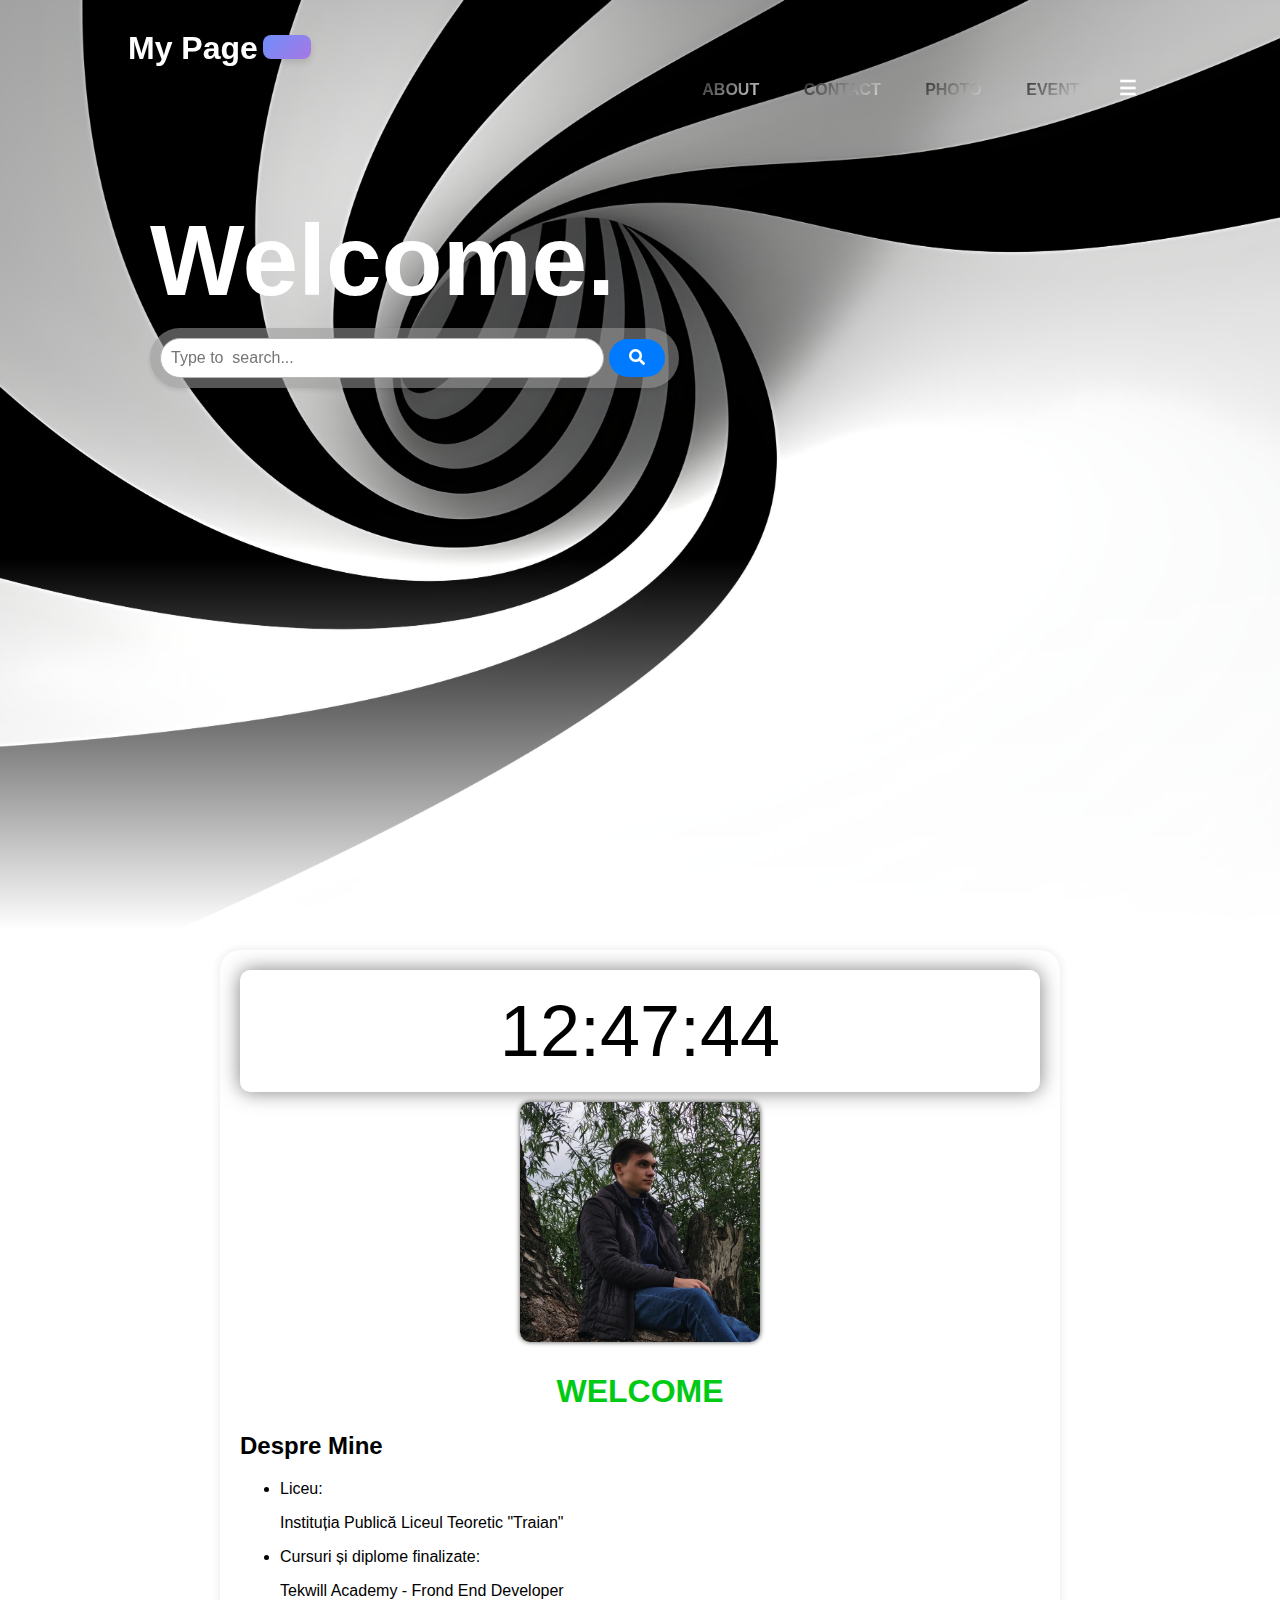
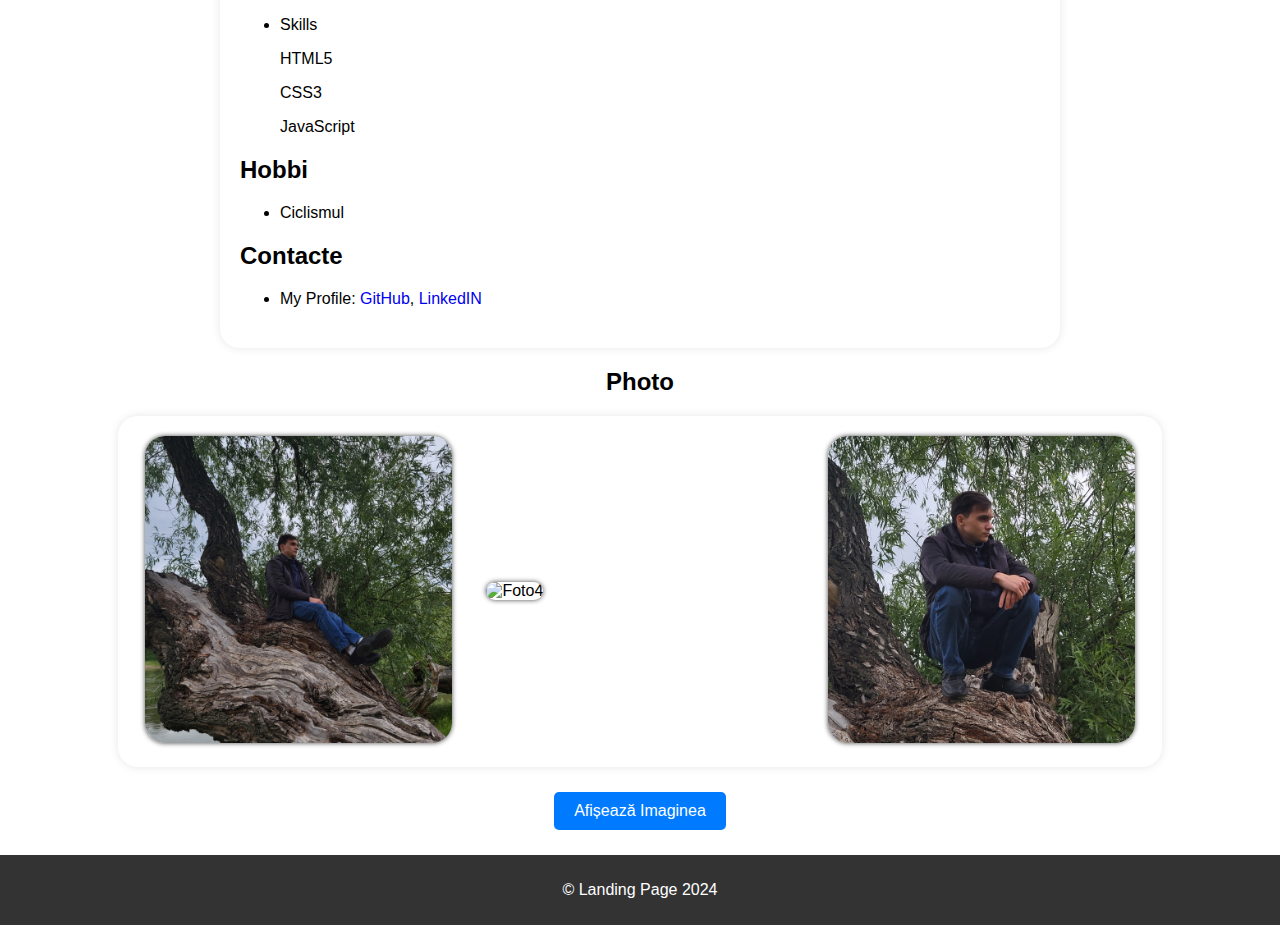
==== commit d13a439f: "css html" ====
--- a/HTML/Index.html
+++ b/HTML/Index.html
@@ -12,11 +12,9 @@
 <header class="hero">
     <div class="box">
         <div>
-            <!-- <img class="logo" src="/Foto/logo.png" alt="Logo"> -->
             <h1 class="color2">My Page</h1> 
         </div>
-        <button type="button" class="wrapper" id="switchMode"></button>
-                
+        <button type="button" class="wrapper" id="switchMode"></button>        
         <nav>
             <ul>
                 <li class="moving"><a href="#about">About</a></li>
@@ -36,6 +34,7 @@
             </div>      
     </div> 
 </header>
+
 <div>
     <div class="sidebar" id="mySidebar">
         <a href="javascript:void(0)" onclick="closeNav()">×</a>
@@ -59,6 +58,7 @@
         </div>
         </div>
     </div>
+
 <main>
 </div>    
     <div class="container">
@@ -95,18 +95,17 @@
         <div class="section">
             <h2 id="contact">Contacte</h2>
             <ul>  
-                    <li>My Profile
+                    <li>My Profile:
                         <a class="styleLink" href="https://github.com/abadasco" target="_blank">GitHub<a>,</a></a>
                         <a class="styleLink" href="https://www.linkedin.com/in/arian-badasco-384903273/?trk=opento_sprofile_topcard" target="_blank">LinkedIN</a>
                     </li> 
             </ul>
         </div>  
     </div>
-    
 </main>
+
  <h2 class="texth2" id="photo">Photo</h2>
 <section class="container1">
-   
     <div class="box1">
         <img class="img" src="/Foto/photo2.jpg" alt="Foto2">
     </div>
@@ -115,8 +114,7 @@
     </div>
     <div class="box1">
         <img class="img" src="/Foto/photo3.jpg" alt="Foto3">
-    </div>
-    
+    </div>  
 </section>
 
 <div class="buttonimg" id="event">
--- a/CSS/light-mode.css
+++ b/CSS/light-mode.css
@@ -28,9 +28,15 @@
    padding: 0 20px 0 20px;
    font-weight: bold;
 } 
-header div div h1 {
-   float: left;
-   margin: 0;
+header{ 
+    div{ 
+        div{
+           h1{ 
+                float: left;
+                margin: 0;
+            } 
+        } 
+    }
 }
 header nav{
    float: right;
